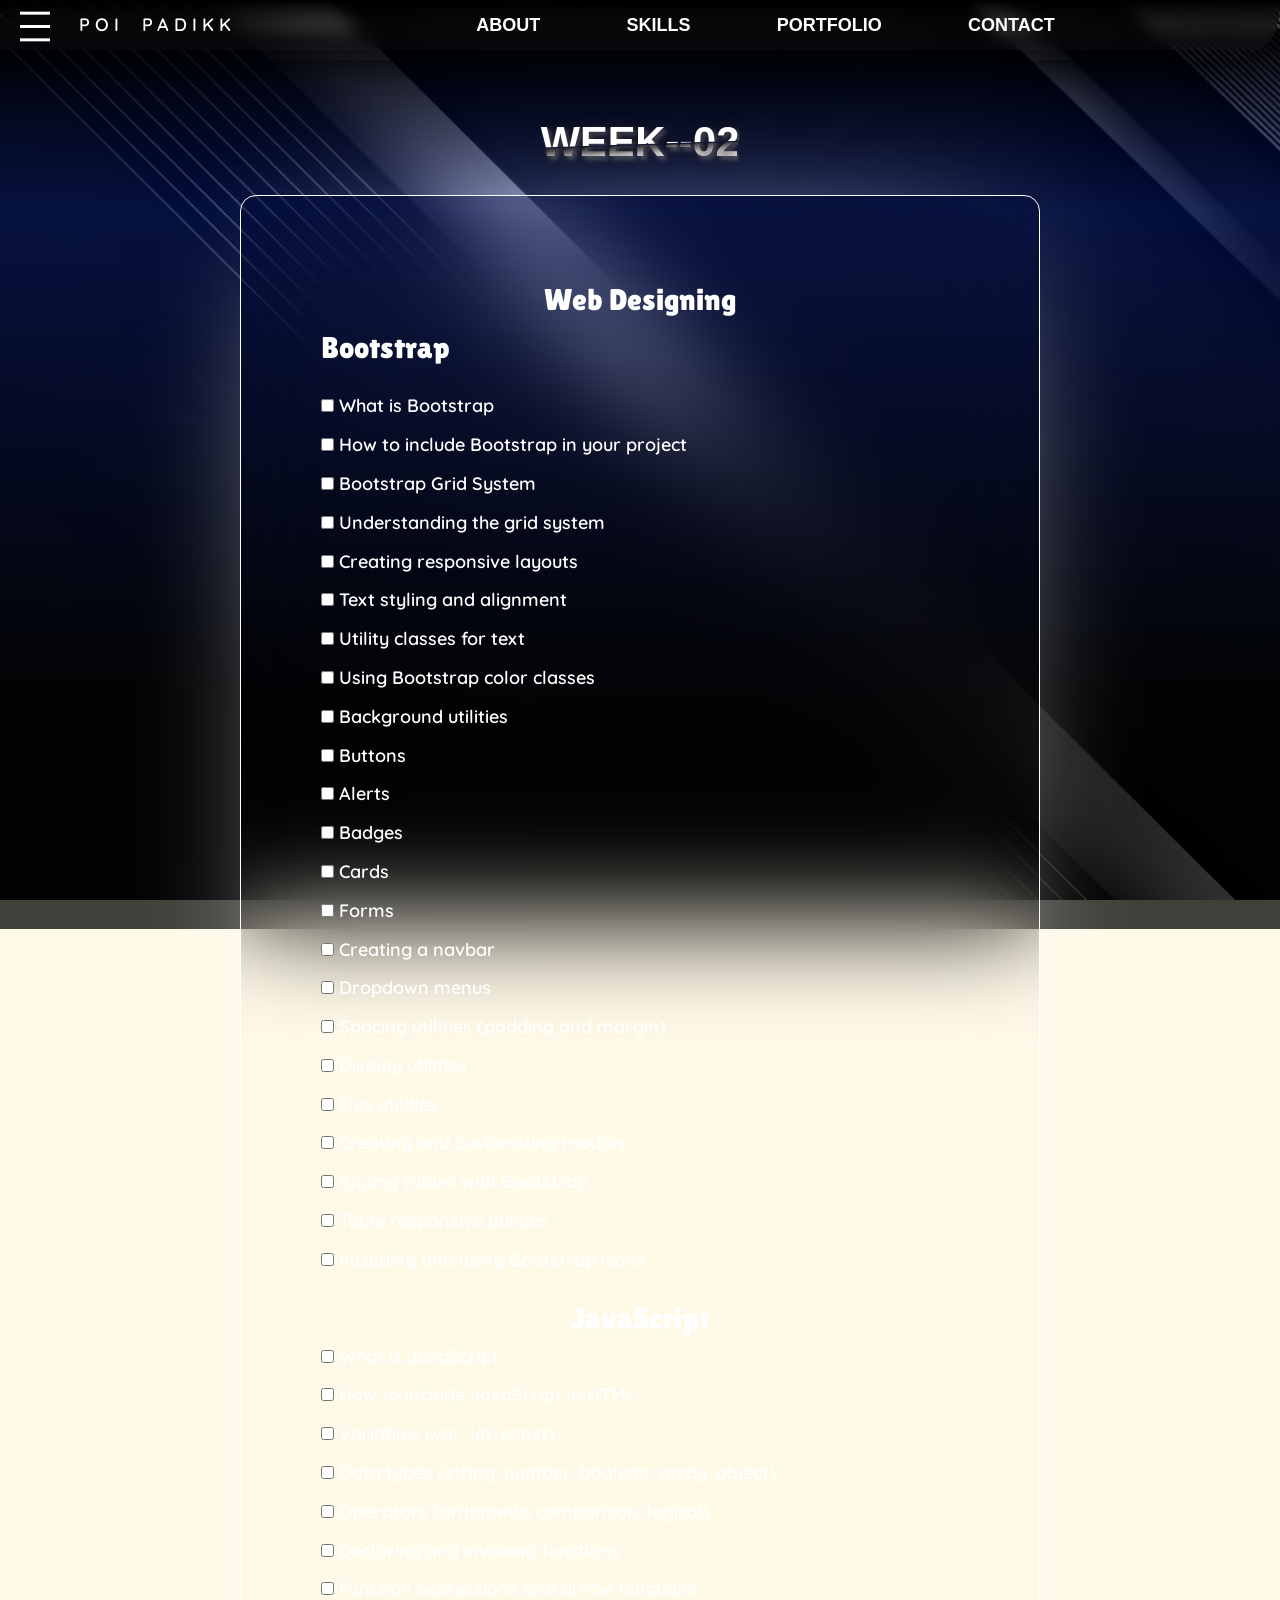
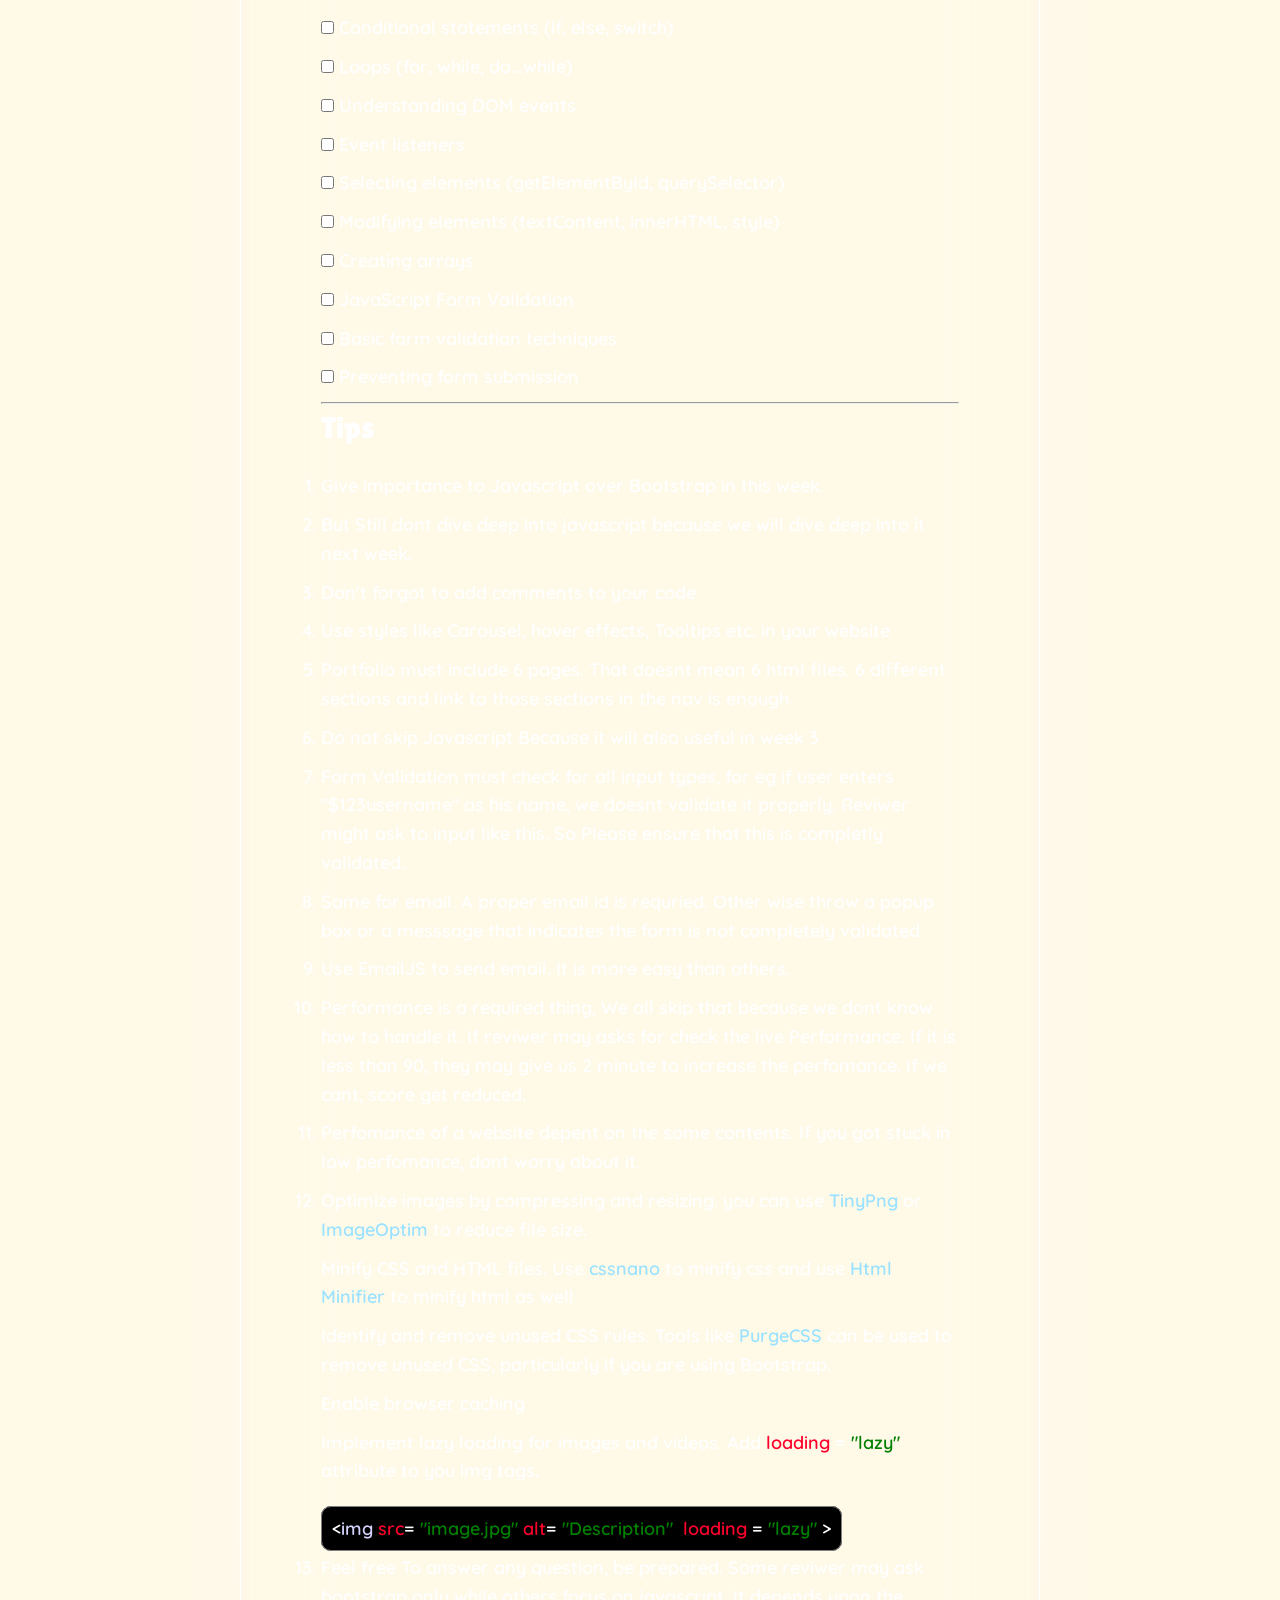
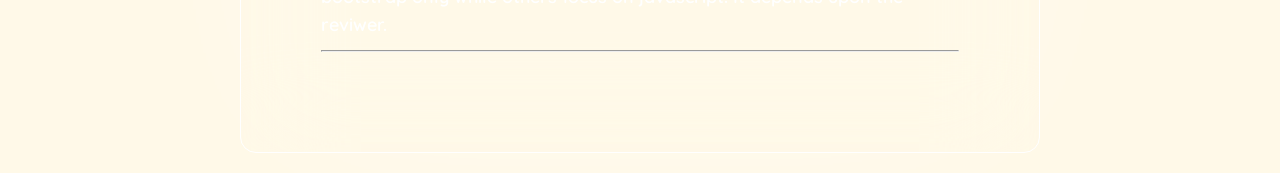
==== week-2.html @ 0ec24fd1 "Add files via upload" ====
<!DOCTYPE html>
<html lang="en">
  <head>
    <meta charset="UTF-8" />
    <meta name="viewport" content="width=device-width, initial-scale=1.0" />
    <title>Week-2</title>
    <link rel="stylesheet" href="style.css" />
    <link rel="stylesheet" href="nav.css" />
    <link rel="stylesheet" href="sidebar.css" />
  </head>
  <body>
    <div class="nav-container" tabindex="0">
      <div class="nav-toggle"></div>
      <nav class="nav-items">
        <a class="nav-item" href="index.html">Week-1</a>
        <a class="nav-item" href="week-2.html" id="current">Week-2</a>
        <!-- <a class="nav-item" href="#"></a> -->
      </nav>
    </div>
    <nav class="nav1">
      <ul>
        <li class="logo">
          <a href="#">poi padikk<span class="mini"></span></a>
        </li>
        <li><a href="#">About</a></li>
        <li><a href="#">Skills</a></li>
        <li><a href="#">Portfolio</a></li>
        <li><a href="#">Contact</a></li>
      </ul>
    </nav>
    <div class="main-wrapper"></div>
    <header>
      <section class="wrapper">
        <div class="top">WEEK--02</div>
        <div class="bottom" aria-hidden="true">WEEK--02</div>
      </section>
    </header>

    <!-- sidebar -->
    <!-- sidebar -->
    <!-- sidebar -->
    <!-- sidebar -->
    <!-- sidebar -->
    <!-- sidebar -->
    <!-- sidebar -->
    <!-- sidebar -->

    <!-- content -->
    <!-- content -->
    <!-- content -->
    <!-- content -->
    <!-- content -->
    <!-- content -->
    <article>
      <header class="header">
        <h1>Web Designing</h1>
        <!-- <img src="images/cookies.jpeg" alt="CHoco" class="recipe-img" /> -->
      </header>
      <section class="ingredients">
        <h2>Bootstrap</h2>
        <ul>
          <li>
            <input type="checkbox" id="a" />
            <p>What is Bootstrap</p>
          </li>
          <div class="test">HElloo</div>
          <li>
            <input type="checkbox" />
            <p>How to include Bootstrap in your project</p>
          </li>
          <li>
            <input type="checkbox" />
            <p>Bootstrap Grid System</p>
          </li>
          <li>
            <input type="checkbox" />
            <p>Understanding the grid system</p>
          </li>
          <li>
            <input type="checkbox" />
            <p>Creating responsive layouts</p>
          </li>
          <li>
            <input type="checkbox" />
            <p>Text styling and alignment</p>
          </li>
          <li>
            <input type="checkbox" />
            <p>Utility classes for text</p>
          </li>
          <li>
            <input type="checkbox" />
            <p>Using Bootstrap color classes</p>
          </li>
          <li>
            <input type="checkbox" />
            <p>Background utilities</p>
          </li>
          <li>
            <input type="checkbox" />
            <p>Buttons</p>
          </li>
          <li>
            <input type="checkbox" />
            <p>Alerts</p>
          </li>
          <li>
            <input type="checkbox" />
            <p>Badges</p>
          </li>
          <li>
            <input type="checkbox" />
            <p>Cards</p>
          </li>
          <li>
            <input type="checkbox" />
            <p>Forms</p>
          </li>
          <li>
            <input type="checkbox" />
            <p>Creating a navbar</p>
          </li>
          <li>
            <input type="checkbox" />
            <p>Dropdown menus</p>
          </li>
          <li>
            <input type="checkbox" />
            <p>Spacing utilities (padding and margin)</p>
          </li>
          <li>
            <input type="checkbox" />
            <p>Display utilities</p>
          </li>
          <li>
            <input type="checkbox" />
            <p>Flex utilities</p>
          </li>
          <li>
            <input type="checkbox" />
            <p>Creating and customizing modals</p>
          </li>
          <li>
            <input type="checkbox" />
            <p>Styling tables with Bootstrap</p>
          </li>
          <li>
            <input type="checkbox" />
            <p>Table responsive utilities</p>
          </li>
          <li>
            <input type="checkbox" />
            <p>Including and using Bootstrap icons</p>
          </li>
        </ul>
      </section>
      <header class="header">
        <h1>JavaScript</h1>
        <!-- <img src="images/cookies.jpeg" alt="CHoco" class="recipe-img" /> -->
      </header>
      <section>
        <ul>
          <li>
            <input type="checkbox" />
            <p>What is JavaScript</p>
          </li>
          <li>
            <input type="checkbox" />
            <p>How to include JavaScript in HTML</p>
          </li>
          <li>
            <input type="checkbox" />
            <p>Variables (var, let, const)</p>
          </li>
          <li>
            <input type="checkbox" />
            <p>Data types (string, number, boolean, array, object)</p>
          </li>
          <li>
            <input type="checkbox" />
            <p>Operators (arithmetic, comparison, logical)</p>
          </li>
          <li>
            <input type="checkbox" />
            <p>Declaring and invoking functions</p>
          </li>
          <li>
            <input type="checkbox" />
            <p>Function expressions and arrow functions</p>
          </li>
          <li>
            <input type="checkbox" />
            <p>Conditional statements (if, else, switch)</p>
          </li>
          <li>
            <input type="checkbox" />
            <p>Loops (for, while, do...while)</p>
          </li>
          <li>
            <input type="checkbox" />
            <p>Understanding DOM events</p>
          </li>
          <li>
            <input type="checkbox" />
            <p>Event listeners</p>
          </li>
          <li>
            <input type="checkbox" />
            <p>Selecting elements (getElementById, querySelector)</p>
          </li>
          <li>
            <input type="checkbox" />
            <p>Modifying elements (textContent, innerHTML, style)</p>
          </li>
          <li>
            <input type="checkbox" />
            <p>Creating arrays</p>
          </li>
          <li>
            <input type="checkbox" />
            <p>JavaScript Form Validation</p>
          </li>
          <li>
            <input type="checkbox" />
            <p>Basic form validation techniques</p>
          </li>
          <li>
            <input type="checkbox" />
            <p>Preventing form submission</p>
          </li>
        </ul>
      </section>
      <hr />
      <section class="instructions">
        <h2>Tips</h2>
        <ol>
          <li>Give importance to Javascript over Bootstrap in this week.</li>
          <li>
            But Still dont dive deep into javascript because we will dive deep
            into it next week.
          </li>
          <li>Don't forgot to add comments to your code</li>
          <li>
            Use styles like Carousel, hover effects, Tooltips etc. in your
            website
          </li>
          <li>
            Portfolio must include 6 pages. That doesnt mean 6 html files. 6
            different sections and link to those sections in the nav is enough
          </li>
          <li>Do not skip Javascript Because it will also useful in week 3</li>
          <li>
            Form Validation must check for all input types, for eg if user
            enters "$123username" as his name, we doesnt validate it properly.
            Reviwer might ask to input like this. So Please ensure that this is
            completly validated.
          </li>
          <li>
            Same for email. A proper email id is requried. Other wise throw a
            popup box or a messsage that indicates the form is not completely
            validated.
          </li>
          <li>Use EmailJS to send email. It is more easy than others.</li>
          <li>
            Performance is a required thing, We all skip that because we dont
            know how to handle it. If reviwer may asks for check the live
            Performance. If it is less than 90, they may give us 2 minute to
            increase the perfomance. If we cant, score get reduced.
          </li>
          <li>
            Perfomance of a website depent on the some contents. If you got
            stuck in low perfomance, dont worry about it.
          </li>
          <li>
            <ul>
              <li>
                Optimize images by compressing and resizing. you can use
                <a href="https://tinypng.com/">TinyPng </a>or
                <a href="https://imageoptim.com/">ImageOptim </a>to reduce file
                size.
              </li>
              <li>
                Minify CSS and HTML files. Use
                <a href="https://cssnano.co/">cssnano </a>to minify css and use
                <a href="https://www.npmjs.com/package/html-minifier"
                  >Html Minifier </a
                >to minify html as well
              </li>
              <li>
                Identify and remove unused CSS rules. Tools like
                <a href="https://purgecss.com/">PurgeCSS</a> can be used to
                remove unused CSS, particularly if you are using Bootstrap.
              </li>
              <li>Enable browser caching</li>
              <li>
                Implement lazy loading for images and videos. Add
                <span class="src"> loading</span> =<span class="img-name">
                  "lazy"</span
                >
                attribute to you img tags. <br /><br />
                <span class="html-code"
                  >&lt;<span class="img">img&nbsp;</span
                  ><span class="src">src</span>=
                  <span class="img-name">"image.jpg"</span>&nbsp;<span
                    class="src"
                    >alt</span
                  >= <span class="img-name">"Description"</span>&nbsp;<span
                    class="src"
                  >
                    loading</span
                  >
                  =<span class="img-name"> "lazy"</span> &gt;</span
                >
              </li>
            </ul>
          </li>
          <li>
            Feel free To answer any question, be prepared. Some reviwer may ask
            bootstrap only while others focus on javascript. It depends upon the
            reviwer.
          </li>
          <hr />
        </ol>
      </section>
    </article>
    <!-- 

 -->
    <!-- footer goes here -->

    <!-- 

     -->
    <!-- <div class="footer-body">
      <footer>
        <div class="upper-section">
          <div class="column">
            <img
              class="logo-img"
              src="Drawables/Images/logo-ryhu.png"
              alt="logo"
            />
          </div>
          <div class="column">
            <h3 class="neon-underline footer-header">About Me</h3>
            <ul>
              <li><a href="#">Who am I</a></li>
              <li><a href="#">What Do I Do</a></li>
              <li><a href="#">My Mission</a></li>
              <li><a href="#">My Values</a></li>
            </ul>
          </div>
          <div class="column">
            <h3 class="neon-underline footer-header">Quick Links</h3>
            <ul>
              <li><a href="#">Home</a></li>
              <li><a href="#">Services</a></li>
              <li><a href="#">Portfolio</a></li>
              <li><a href="#">Contact</a></li>
            </ul>
          </div>
          <div class="column">
            <h3 class="neon-underline footer-header">Follow Me</h3>
            <ul>
              <li>
                <a
                  href="https://www.facebook.com/raihan.aizvan.9"
                  target="_blank"
                  ><i class="fa fa-facebook-f"></i> Facebook</a
                >
              </li>
              <li>
                <a href="#"><i class="fa fa-twitter"></i> Twitter</a>
              </li>
              <li>
                <a href="#"><i class="fa fa-instagram"></i> Instagram</a>
              </li>
              <li>
                <a
                  href="https://www.linkedin.com/in/mohammed-raihan-a-s-323ab4259?utm_source=share&utm_campaign=share_via&utm_content=profile&utm_medium=android_app"
                  target="_blank"
                  ><i class="fa fa-linkedin"></i> LinkedIn</a
                >
              </li>
            </ul>
          </div>
        </div>
        <div class="lower-section">
          <p>© <span id="year"></span>MOHAMMED RAIHAN. All rights reserved.</p>
        </div>
      </footer>
    </div> -->
    <script>
      const nav = document.querySelector(".nav-container");

      if (nav) {
        const toggle = nav.querySelector(".nav-toggle");

        if (toggle) {
          toggle.addEventListener("click", () => {
            if (nav.classList.contains("is-active")) {
              nav.classList.remove("is-active");
            } else {
              nav.classList.add("is-active");
            }
          });

          nav.addEventListener("blur", () => {
            nav.classList.remove("is-active");
          });
        }
      }
    </script>
  </body>
</html>
---- style.css ----
@import url("https://fonts.googleapis.com/css2?family=Quicksand:wght@300..700&family=Sevillana&display=swap");
@import url("https://fonts.googleapis.com/css2?family=Bebas+Neue&family=Quicksand:wght@300..700&family=Sedan+SC&family=Sevillana&display=swap");
@import url("https://fonts.googleapis.com/css2?family=Bebas+Neue&family=Lilita+One&family=Quicksand:wght@300..700&family=Sedan+SC&family=Sevillana&display=swap");

:root {
  --background-color: transparent;
  --text-color: rgb(255, 255, 255);
}

* {
  margin: 0;
  padding: 0;
  box-sizing: border-box;
}
body {
  font-family: "Quicksand", sans-serif;
  font-weight: 600;
  font-size: 18px;
  font-style: normal;
  background: url(Drawables/Images/body-updated.png);
  background-attachment: fixed;
  background-size: cover;
  line-height: 1.6;
  /* padding: 20px; */
  background-color: #fff9e8;
}

p {
  display: inline;
  .header {
    /* Header styles go here */
    width: 100%;
    height: 50px;
    background-color: rgb(255, 219, 175);
  }
}
.wrapper {
  display: grid;
  place-content: center;
  background-color: var(--background-color);
  min-height: 10vh;
  font-family: "Oswald", sans-serif;
  font-size: clamp(1.5rem, 1rem + 2vw, 15rem);
  font-weight: 700;
  text-transform: uppercase;
  color: var(--text-color);
}
.main-wrapper {
  width: 100%;
  height: 100vh;
  background: no-repeat linear-gradient(#000000e7, #011d9660 20%, #000000bf 75%);
  position: fixed;
  /* z-index: 10; */
}
.wrapper > div {
  grid-area: 1/1/-1/-1;
  text-shadow: 1px 1px 14px #1b1616, 3px 3px 5px rgba(252, 252, 252, 0.377);
}
.top {
  z-index: 11;
  clip-path: polygon(0% 0%, 100% 0%, 100% 48%, 0% 58%);
  margin-top: 80px;
}
.bottom {
  clip-path: polygon(0% 60%, 100% 50%, 100% 100%, 0% 100%);
  color: transparent;
  background: -webkit-linear-gradient(177deg, black 53%, var(--text-color) 65%);
  background: linear-gradient(177deg, black 53%, var(--text-color) 65%);
  background-clip: text;
  -webkit-background-clip: text;
  transform: translateX(-0.02em);
  z-index: 11;
  margin-top: 80px;
}
a {
  color: rgb(154, 226, 255);
  text-decoration: none;
}
article {
  padding: 80px;
  max-width: 800px;
  margin: 20px auto;
  border-radius: 8px;
  color: white;
  /* glass here */
  background: rgba(255, 255, 255, 0);
  border-radius: 16px;
  box-shadow: 0 4px 30px rgba(0, 0, 0, 0.1);
  backdrop-filter: blur(50.3px);
  -webkit-backdrop-filter: blur(6.3px);
  border: 1px solid rgb(255, 255, 255);
  /* box shadow */

  box-shadow: 0px 3px 150px -80px var(--text-color);
}
header > h1 {
  text-align: center;
  font-family: "Lilita One", sans-serif;
  font-weight: 100;
}

h1,
h2 {
  font-family: "Lilita One", sans-serif;
  font-weight: 100;
  font-size: 30px;
  color: rgb(255, 255, 255);
}

.reciepe-log {
  max-width: 100%;
  height: auto;
  border-radius: 8px;
}
.ingredients ul,
.instructions ol {
  margin: 20px 0;
}
li {
  margin-bottom: 10px;
}
footer {
  text-align: center;
  margin-top: 20px;
  padding-top: 20px;
  border-top: 1px solid#ddd;
}
section ul {
  list-style-type: none;
}

input[type="checkbox"]:checked + p {
  text-decoration: line-through;
  opacity: 0.3;
  color: grey;
}
.test {
  display: none;
}
.html-code {
  background-color: rgb(0, 0, 0);
  border: 1px solid grey;
  border-radius: 10px;
  padding: 10px;
  margin-top: 10px;
}
.img {
  color: rgb(212, 212, 255);
}
.src {
  color: rgb(255, 0, 43);
}
.img-name {
  color: green;
}
---- nav.css ----
@import url("https://fonts.googleapis.com/css2?family=Quicksand:wght@300..700&family=Sevillana&display=swap");
@import url("https://fonts.googleapis.com/css2?family=Bebas+Neue&family=Quicksand:wght@300..700&family=Sedan+SC&family=Sevillana&display=swap");
@import url("https://fonts.googleapis.com/css2?family=Bebas+Neue&family=Lilita+One&family=Quicksand:wght@300..700&family=Sedan+SC&family=Sevillana&display=swap");

* {
  box-sizing: border-box;
  margin: 0;
  padding: 0;
  /* transition-duration: 0.5s; */
}

.logo {
  float: left;
  margin-left: 5%;
  line-height: 50px;
  font-size: 1em;
  font-family: "Quicksand", sans-serif;
  letter-spacing: 5px;
  word-spacing: 8px;
}

.nav1 {
  border-radius: 0 0 50px 0;
  box-shadow: 0 0 25px 10px rgba(0, 0, 0, 0.4);
  overflow: hidden;
  font-family: "Orbitron", sans-serif;
  position: fixed;
  right: 0;
  left: 0;
  top: 0;
  z-index: 12;
}

.nav-1:hover {
  border-bottom: 2px solid rgb(19, 56, 223);
  box-shadow: 0 0 20px rgba(12, 83, 236, 0.5);
}

.nav1:hover li a {
  /* color: rgb(5, 113, 255); */
  text-shadow: 0 0 10px rgba(0, 81, 255, 0.8);
}

.nav1 ul {
  text-align: center;
  height: 50px;
  box-shadow: 0 4px 30px rgba(0, 0, 0, 0.1);
  backdrop-filter: blur(9.3px);
  background: linear-gradient(to top, rgba(255, 255, 255, 0.025), rgb(0, 0, 0));
}
.nav .mini {
  font-family: "Lilita One", sans-serif;
}

.nav1 ul li {
  display: inline-block;
}

.nav1 ul li:not(:first-child) {
  padding: 0 2%;
}

.nav1 ul li:not(:first-child):hover a {
  position: relative;
  color: rgba(255, 255, 255, 0.9);
}

.nav1 ul li a {
  text-decoration: none;
  line-height: 50px;
  text-transform: uppercase;
  padding: 5px 15px;
  color: white;
  transition: all 0.4s;
}

.nav1 ul li:not(:first-child) a:hover {
  /* border: 1px 2px solid rgb(7, 73, 255); */
  /* background: rgba(0, 72, 255, 0.19);
  box-shadow: 0 0 5px 1px rgb(0, 34, 129);
  padding-bottom: 10px; */
  border-bottom: 3px solid rgb(255, 255, 255);

  /* color: black; */
}
---- sidebar.css ----
.nav-container {
  position: relative;
  display: inline-block;
  max-width: 40px;
  max-height: 40px;
  overflow: visible;

  outline: none;
  /* transform: translate(-645px); */
  z-index: 1000;
}
.nav-container.is-active .nav-toggle:before,
.nav-container.is-active .nav-toggle:after {
  box-shadow: none;
}
.nav-container.is-active .nav-toggle:before {
  transform: rotate(-45deg);
}
.nav-container.is-active .nav-toggle:after {
  transform: rotate(45deg);
}
.nav-container.is-active .nav-items {
  transform: translate(0, 0);
}
.nav-container .nav-toggle {
  position: relative;
  position: fixed;
  width: 40px;
  /* background-color: white; */
  height: 50px;
  margin: 10px;
  top: 0;
  /* margin-left: 30px; */
  z-index: 2;
}
.nav-container .nav-toggle:hover {
  cursor: pointer;
}
.nav-container .nav-toggle:before,
.nav-container .nav-toggle:after {
  content: "";
  position: fixed;
  top: 25px;
  left: 20px;
  transform: translate(0, 0);
  width: 30px;
  height: 3px;
  background: rgb(255, 255, 255);
  transition: transform 0.3s ease, box-shadow 0.3s ease;
}
.nav-container .nav-toggle:before {
  box-shadow: 0 13.3333333333px 0 0 rgb(255, 255, 255);
}
.nav-container .nav-toggle:after {
  box-shadow: 0 -13.3333333333px 0 0 rgb(255, 255, 255);
}
.nav-container .nav-items {
  position: fixed;
  top: 0;
  left: 0;
  min-width: 100px;
  max-width: 20vw;
  width: 100vw;
  height: 100vh;
  z-index: 1;
  padding: 80px 20px 20px 10px;
  transition: transform 0.3s ease;
  transform: translate(calc(-100% - 50px), 0);
  background: no-repeat linear-gradient(#000000e7, #011d9660 20%, #000000 75%);
  display: grid;
  grid-template-columns: 1fr;
  grid-gap: 10px 0;
  border-radius: 15px;
  align-content: start;
  box-shadow: 0 0 30px rgba(255, 255, 255, 0.397);
  /* box-shadow: 0 0 50px rgba(0, 0, 0, 0.3); */
}
.nav-container .nav-items .nav-item {
  background: no-repeat linear-gradient(#2d429ce7, #564ca464 20%, #00030f 75%);
  padding: 15px;
  transition: background-color 0.2s ease;
  border-radius: 10px;
  border-bottom: 1px solid rgba(255, 255, 255, 0.52);
}
.nav-container .nav-items .nav-item:hover {
  cursor: pointer;
  background: no-repeat linear-gradient(#ffffff5c, #807ba564 20%, #000000 75%);

  box-shadow: 0 0 5px rgba(255, 255, 255, 0.5);
}
#current {
  background: no-repeat linear-gradient(#ffffff5c, #807ba564 20%, #000000 75%);
  color: rgb(255, 255, 255);
  box-shadow: 0 0 9px rgba(255, 255, 255, 0.5);
}
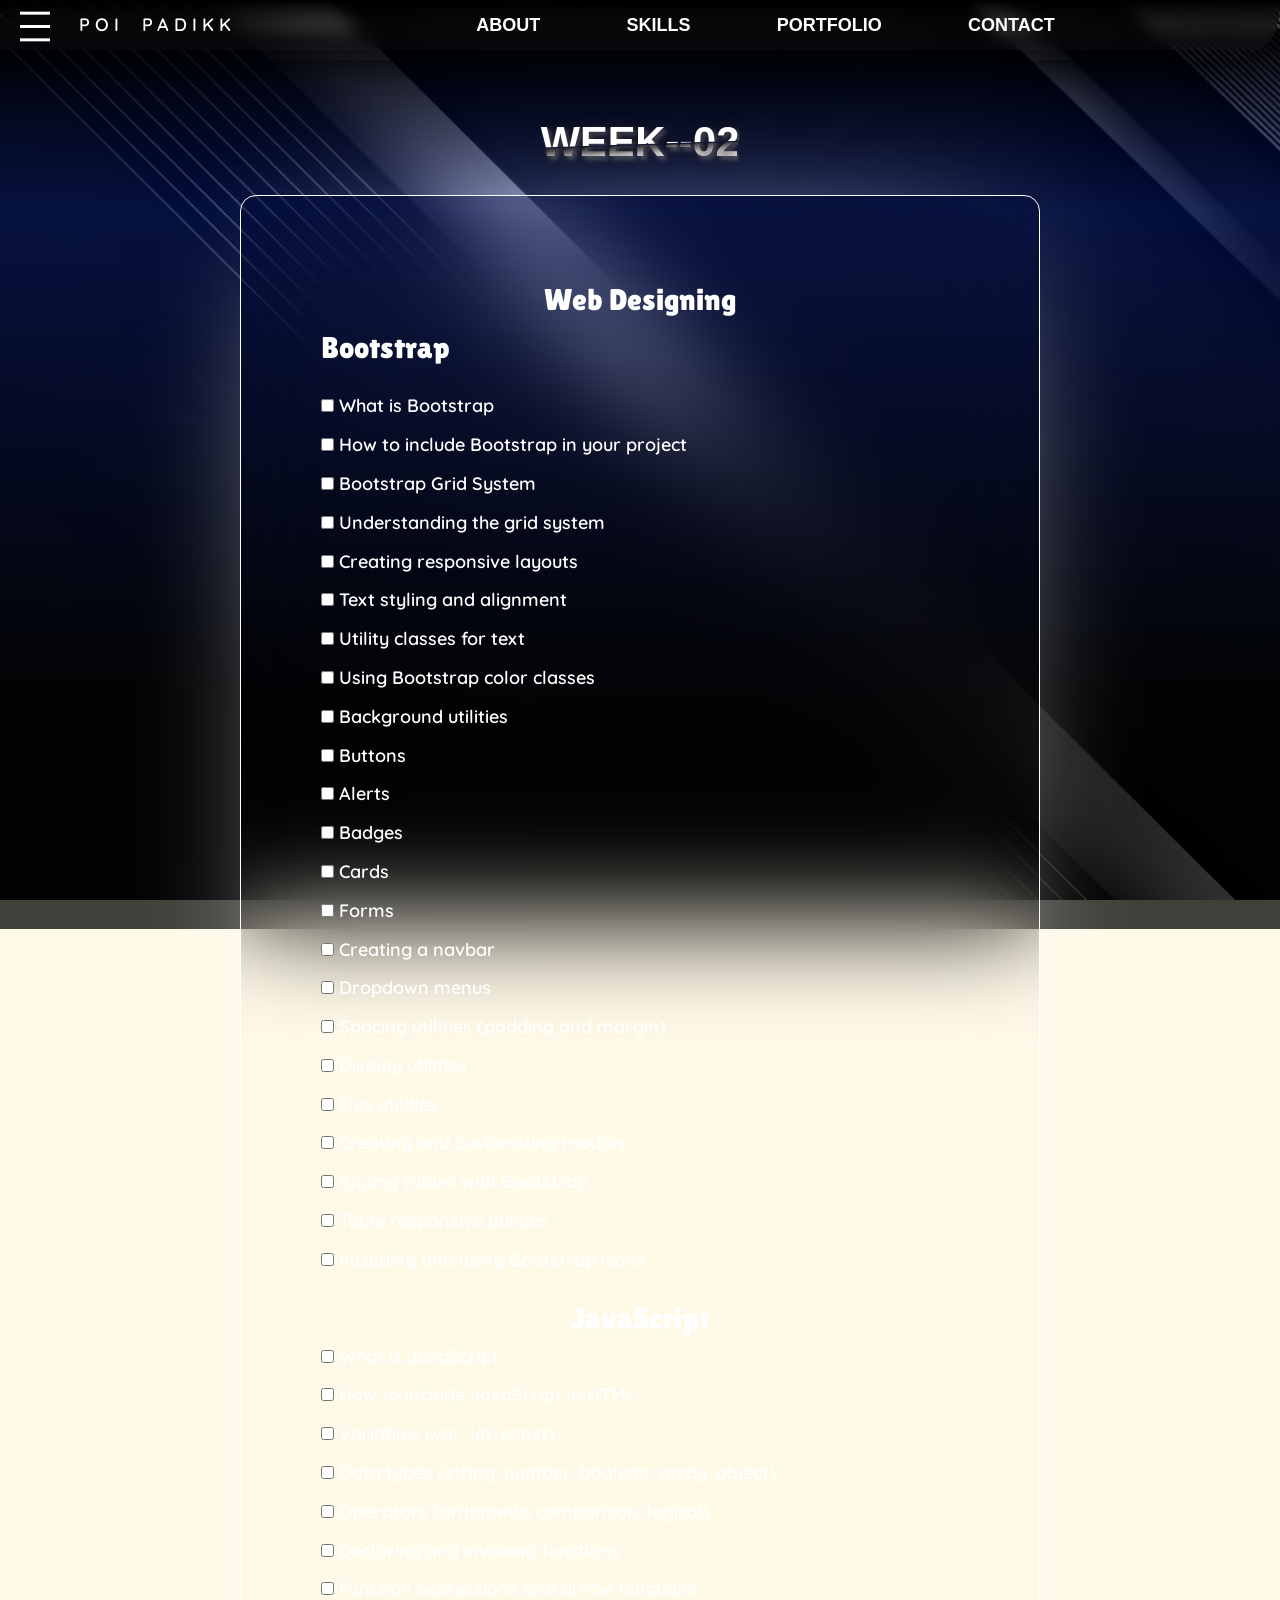
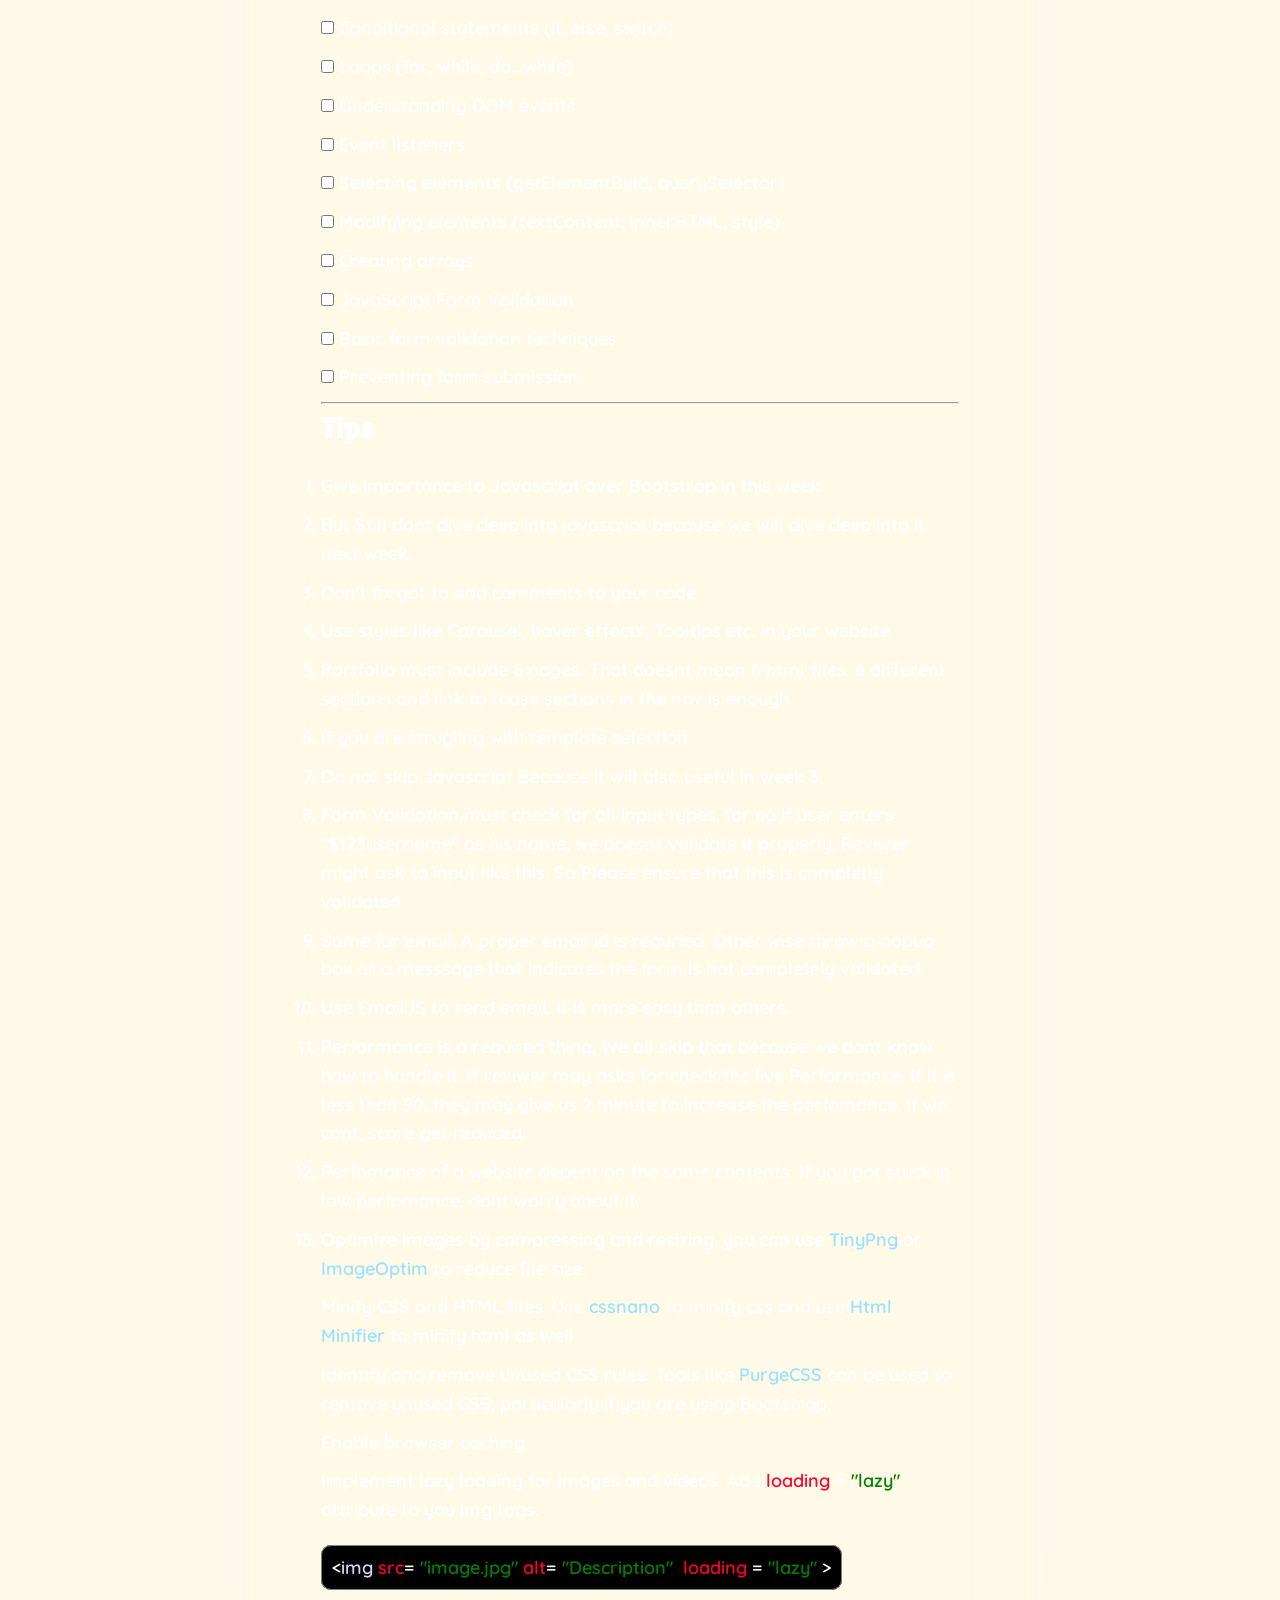
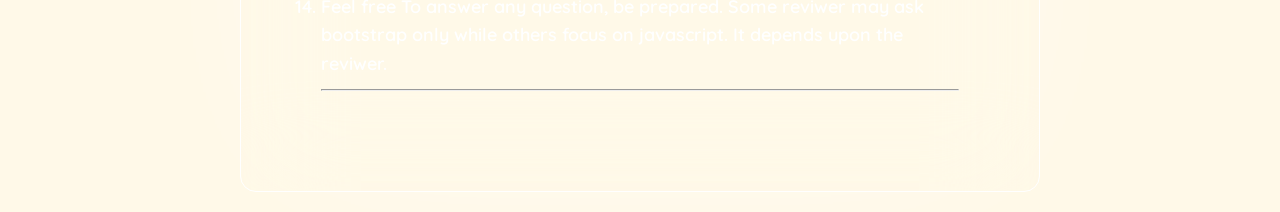
==== commit c61bba65: "testing" ====
--- a/week-2.html
+++ b/week-2.html
@@ -248,6 +248,7 @@
             Portfolio must include 6 pages. That doesnt mean 6 html files. 6
             different sections and link to those sections in the nav is enough
           </li>
+          <li>If you are strugling with template selection</li>
           <li>Do not skip Javascript Because it will also useful in week 3</li>
           <li>
             Form Validation must check for all input types, for eg if user
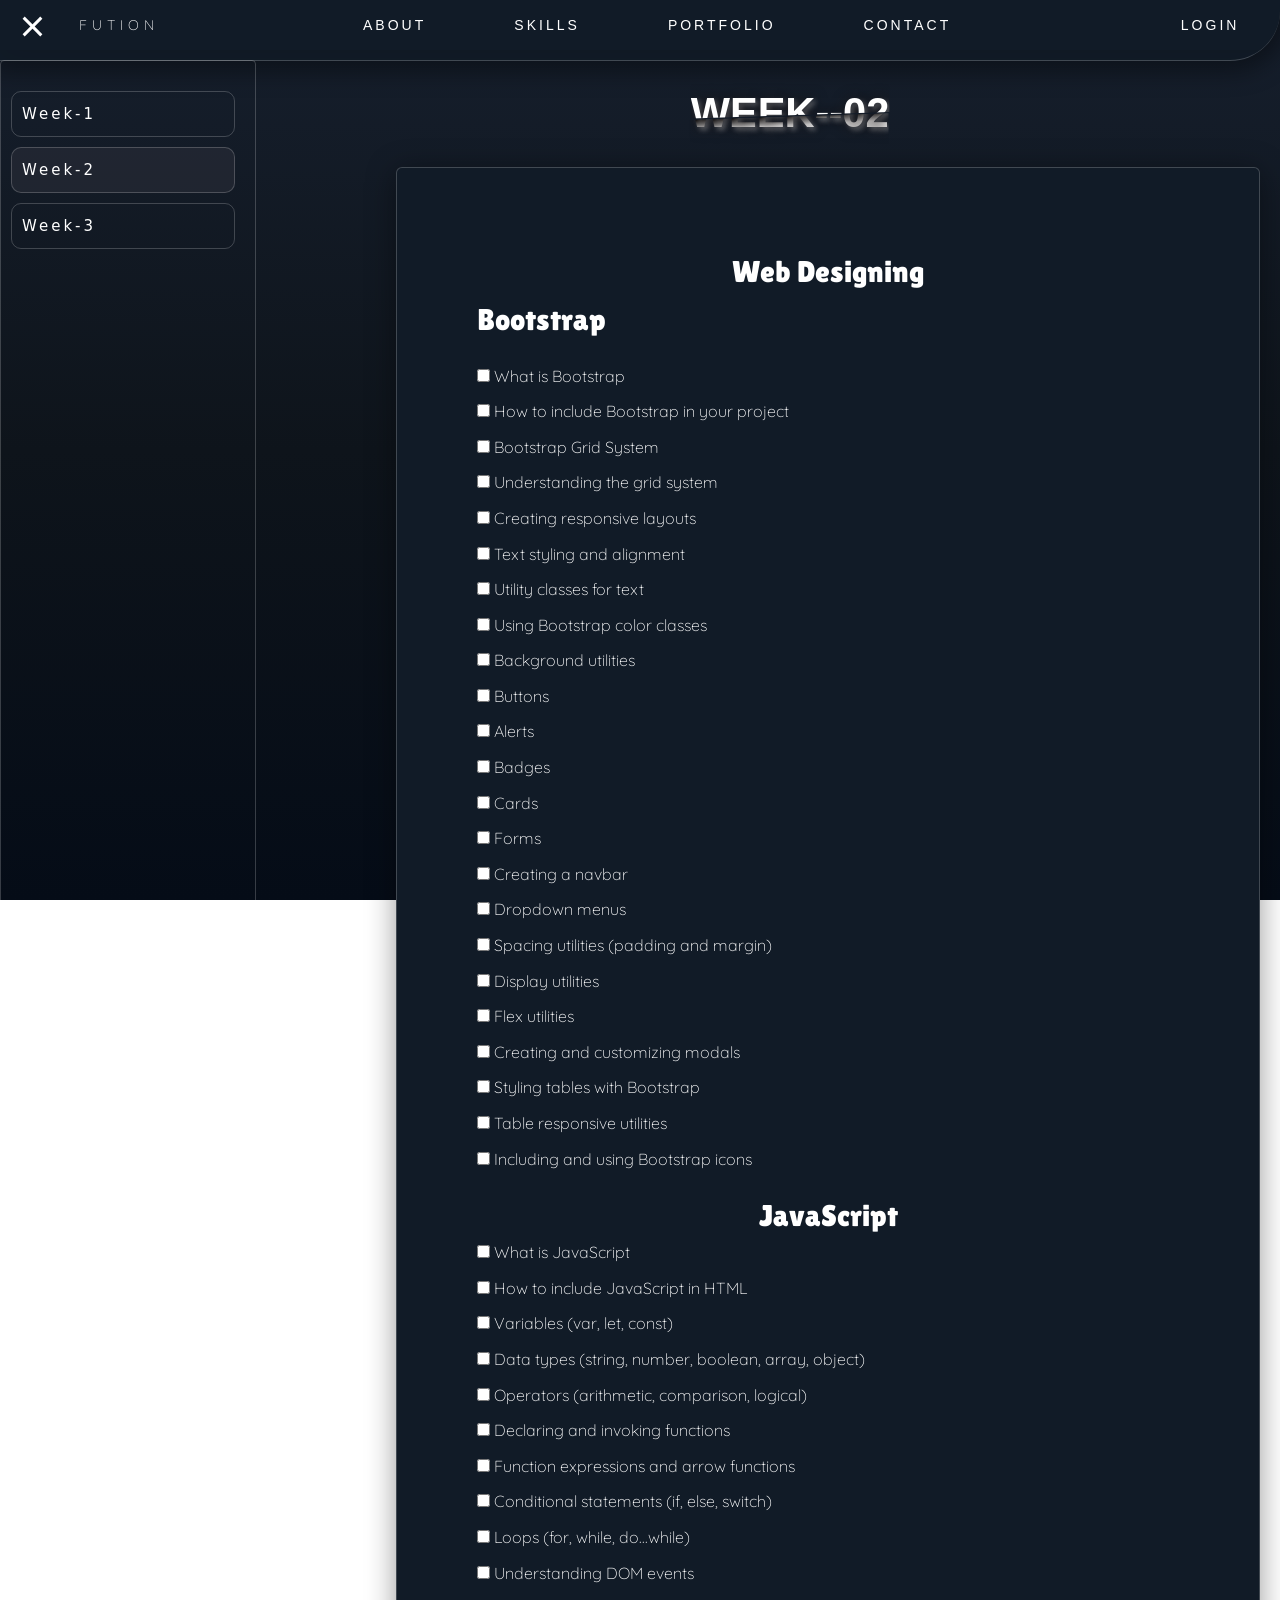
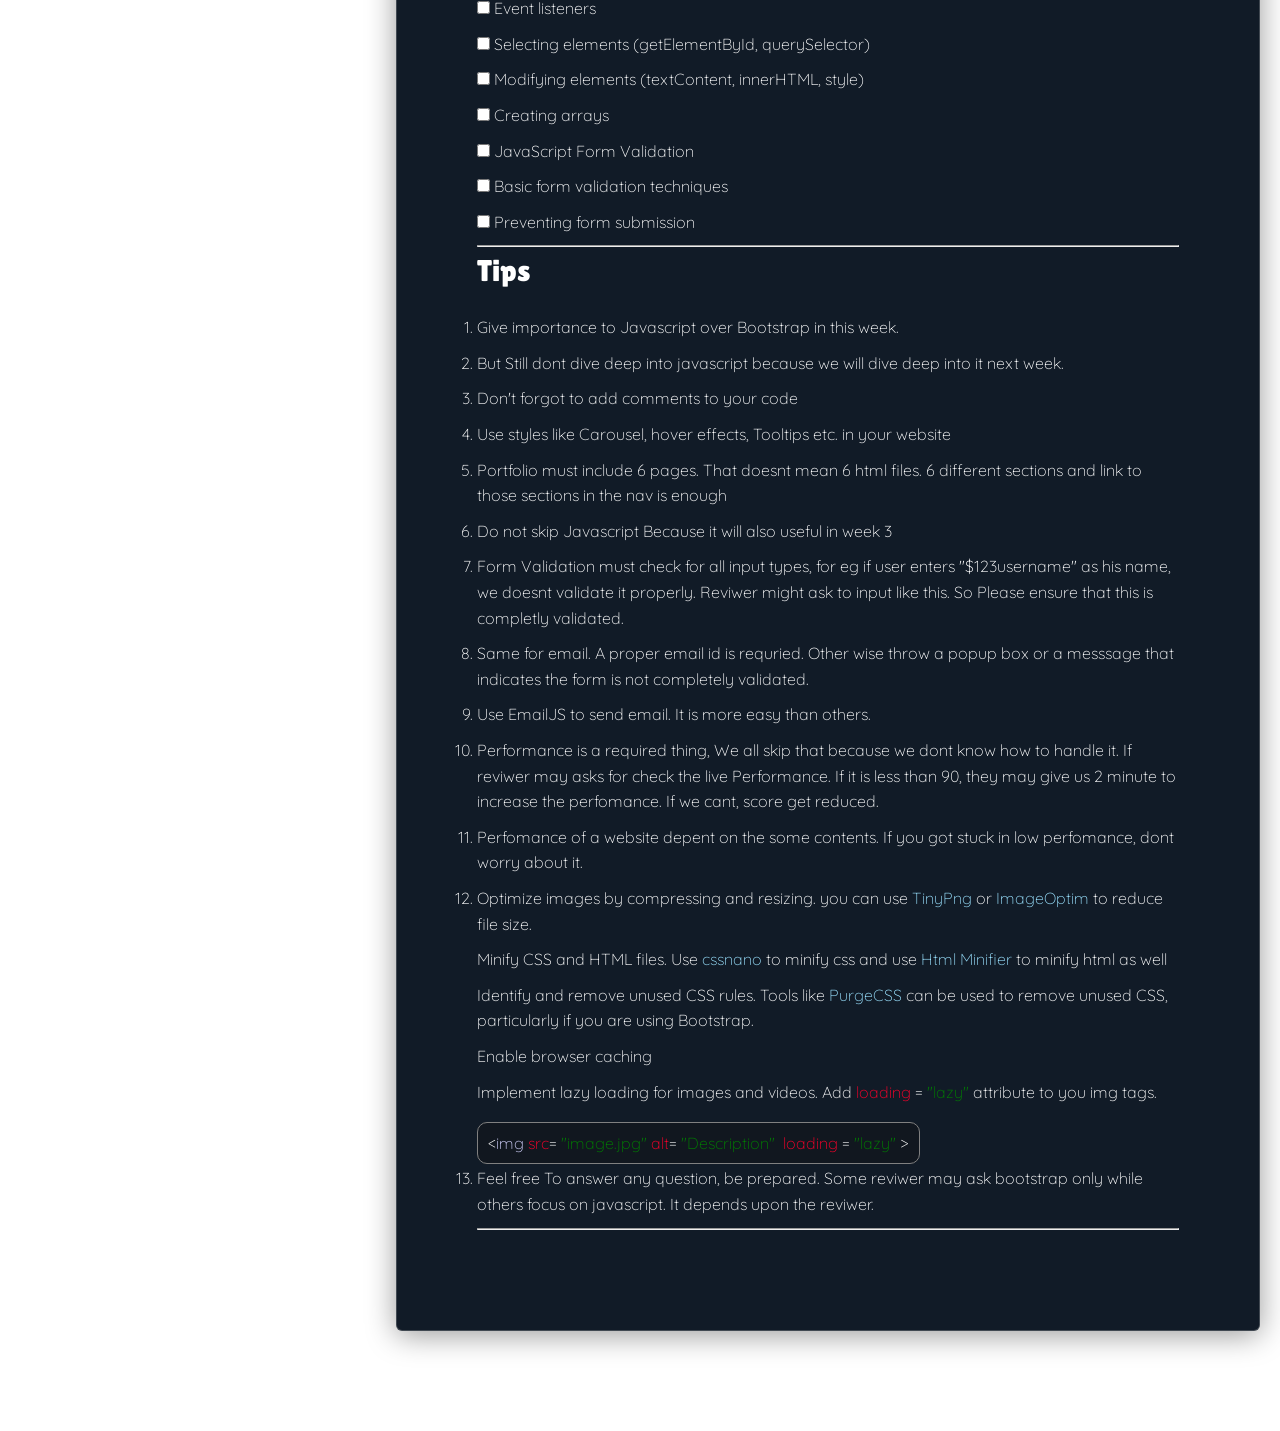
==== commit 48305e0e: "Add files via upload" ====
--- a/week-2.html
+++ b/week-2.html
@@ -9,23 +9,25 @@
     <link rel="stylesheet" href="sidebar.css" />
   </head>
   <body>
-    <div class="nav-container" tabindex="0">
+    <div class="nav-container is-active" tabindex="0">
       <div class="nav-toggle"></div>
       <nav class="nav-items">
         <a class="nav-item" href="index.html">Week-1</a>
         <a class="nav-item" href="week-2.html" id="current">Week-2</a>
+        <a class="nav-item" href="week-3.html">Week-3</a>
         <!-- <a class="nav-item" href="#"></a> -->
       </nav>
     </div>
     <nav class="nav1">
       <ul>
         <li class="logo">
-          <a href="#">poi padikk<span class="mini"></span></a>
+          <a href="#">fution<span class="mini"></span></a>
         </li>
         <li><a href="#">About</a></li>
         <li><a href="#">Skills</a></li>
         <li><a href="#">Portfolio</a></li>
         <li><a href="#">Contact</a></li>
+        <li class="login"><a href="#">Login</a></li>
       </ul>
     </nav>
     <div class="main-wrapper"></div>
@@ -248,7 +250,6 @@
             Portfolio must include 6 pages. That doesnt mean 6 html files. 6
             different sections and link to those sections in the nav is enough
           </li>
-          <li>If you are strugling with template selection</li>
           <li>Do not skip Javascript Because it will also useful in week 3</li>
           <li>
             Form Validation must check for all input types, for eg if user
--- a/style.css
+++ b/style.css
@@ -14,15 +14,19 @@
 }
 body {
   font-family: "Quicksand", sans-serif;
-  font-weight: 600;
+  font-weight: 200;
   font-size: 18px;
   font-style: normal;
-  background: url(Drawables/Images/body-updated.png);
+  /* background: url(Drawables/Images/body-updated.png); */
+  /* background-color: hsl(219deg 100% 63% / 61%);
+   */
+  /* background-color: green; */
   background-attachment: fixed;
   background-size: cover;
   line-height: 1.6;
+  padding-bottom: 100px;
   /* padding: 20px; */
-  background-color: #fff9e8;
+  /* background:linear-gradient( rgb(16, 23, 35), rgb(13, 18, 24)); */
 }
 
 p {
@@ -41,17 +45,17 @@
   min-height: 10vh;
   font-family: "Oswald", sans-serif;
   font-size: clamp(1.5rem, 1rem + 2vw, 15rem);
-  font-weight: 700;
+  font-weight: 600;
   text-transform: uppercase;
   color: var(--text-color);
 }
 .main-wrapper {
   width: 100%;
   height: 100vh;
-  background: no-repeat linear-gradient(#000000e7, #011d9660 20%, #000000bf 75%);
+  background: linear-gradient(rgb(22, 31, 45), rgb(14, 20, 27), rgb(5, 12, 23));
   position: fixed;
-  /* z-index: 10; */
 }
+
 .wrapper > div {
   grid-area: 1/1/-1/-1;
   text-shadow: 1px 1px 14px #1b1616, 3px 3px 5px rgba(252, 252, 252, 0.377);
@@ -60,8 +64,10 @@
   z-index: 11;
   clip-path: polygon(0% 0%, 100% 0%, 100% 48%, 0% 58%);
   margin-top: 80px;
+  margin-left: 300px;
 }
 .bottom {
+  margin-left: 300px;
   clip-path: polygon(0% 60%, 100% 50%, 100% 100%, 0% 100%);
   color: transparent;
   background: -webkit-linear-gradient(177deg, black 53%, var(--text-color) 65%);
@@ -78,20 +84,44 @@
 }
 article {
   padding: 80px;
-  max-width: 800px;
-  margin: 20px auto;
+  max-width: 900px;
+  /* width: 900px; */
+  margin: 20px 20px 0 calc(38% - 90px);
   border-radius: 8px;
   color: white;
+  font-size: 16px;
   /* glass here */
-  background: rgba(255, 255, 255, 0);
-  border-radius: 16px;
-  box-shadow: 0 4px 30px rgba(0, 0, 0, 0.1);
-  backdrop-filter: blur(50.3px);
+  background: hsl(214, 39%, 11%);
+  border-radius: 6px;
+  box-shadow: 0 4px 30px rgba(0, 0, 0, 0.4);
+  backdrop-filter: blur(1px);
   -webkit-backdrop-filter: blur(6.3px);
-  border: 1px solid rgb(255, 255, 255);
-  /* box shadow */
+  border: 1px solid rgb(255, 255, 255, 0.2);
 
-  box-shadow: 0px 3px 150px -80px var(--text-color);
+  /* box s.hadow */
+
+  /* box-shadow: 0px 3px 150px -80px var(--text-color); */
+}
+@media (max-width: 767px) {
+  article {
+    padding: 30px;
+    margin: 30px;
+  }
+
+  .top,
+  .bottom {
+    margin-left: 0;
+  }
+  .logo {
+    transform: translateX(20px);
+  }
+  .nav1 {
+    font-size: 12px;
+    height: 50px;
+  }
+  .nav-container .nav-toggle {
+    width: 20px;
+  }
 }
 header > h1 {
   text-align: center;
@@ -130,15 +160,20 @@
 }
 
 input[type="checkbox"]:checked + p {
+  transition: all 0.1s ease-in;
   text-decoration: line-through;
   opacity: 0.3;
   color: grey;
+}
+input[type="checkbox"]:hover {
+  cursor: pointer;
+  /* -webkit-box-direction: reverse; */
 }
 .test {
   display: none;
 }
 .html-code {
-  background-color: rgb(0, 0, 0);
+  background-color: rgb(17, 23, 31);
   border: 1px solid grey;
   border-radius: 10px;
   padding: 10px;
--- a/nav.css
+++ b/nav.css
@@ -21,14 +21,19 @@
 
 .nav1 {
   border-radius: 0 0 50px 0;
+  background: hsl(214, 39%, 11%);
   box-shadow: 0 0 25px 10px rgba(0, 0, 0, 0.4);
   overflow: hidden;
   font-family: "Orbitron", sans-serif;
+  font-size: 14px;
+  font-weight: 100;
+  letter-spacing: 3px;
   position: fixed;
   right: 0;
   left: 0;
   top: 0;
   z-index: 12;
+  border-bottom: 1px solid rgb(255, 255, 255, 0.2);
 }
 
 .nav-1:hover {
@@ -45,8 +50,8 @@
   text-align: center;
   height: 50px;
   box-shadow: 0 4px 30px rgba(0, 0, 0, 0.1);
-  backdrop-filter: blur(9.3px);
-  background: linear-gradient(to top, rgba(255, 255, 255, 0.025), rgb(0, 0, 0));
+  /* backdrop-filter: blur(9.3px); */
+  /* background: linear-gradient(to top, rgba(255, 255, 255, 0.025), rgb(0, 0, 0)); */
 }
 .nav .mini {
   font-family: "Lilita One", sans-serif;
@@ -71,7 +76,7 @@
   text-transform: uppercase;
   padding: 5px 15px;
   color: white;
-  transition: all 0.4s;
+  transition: all 0.2s;
 }
 
 .nav1 ul li:not(:first-child) a:hover {
@@ -79,7 +84,13 @@
   /* background: rgba(0, 72, 255, 0.19);
   box-shadow: 0 0 5px 1px rgb(0, 34, 129);
   padding-bottom: 10px; */
-  border-bottom: 3px solid rgb(255, 255, 255);
+  border: 1px solid rgba(255, 255, 255, 0.153);
+  padding: 15px;
+  margin: -1px;
 
   /* color: black; */
 }
+li.login,
+li.sigup {
+  float: right;
+}
--- a/sidebar.css
+++ b/sidebar.css
@@ -1,10 +1,10 @@
 .nav-container {
   position: relative;
-  display: inline-block;
+  /* display: inline-block; */
   max-width: 40px;
   max-height: 40px;
-  overflow: visible;
-
+  /* overflow: visible; */
+  font-size: 15px;
   outline: none;
   /* transform: translate(-645px); */
   z-index: 1000;
@@ -25,9 +25,9 @@
 .nav-container .nav-toggle {
   position: relative;
   position: fixed;
-  width: 40px;
+  width: 30px;
   /* background-color: white; */
-  height: 50px;
+  height: 10px;
   margin: 10px;
   top: 0;
   /* margin-left: 30px; */
@@ -43,7 +43,7 @@
   top: 25px;
   left: 20px;
   transform: translate(0, 0);
-  width: 30px;
+  width: 25px;
   height: 3px;
   background: rgb(255, 255, 255);
   transition: transform 0.3s ease, box-shadow 0.3s ease;
@@ -56,40 +56,47 @@
 }
 .nav-container .nav-items {
   position: fixed;
-  top: 0;
+  top: 60px;
   left: 0;
-  min-width: 100px;
-  max-width: 20vw;
-  width: 100vw;
+  min-width: 250px;
+  width: 20vw;
+  /* width: 100vw; */
   height: 100vh;
   z-index: 1;
-  padding: 80px 20px 20px 10px;
+  padding: 30px 20px 20px 10px;
   transition: transform 0.3s ease;
   transform: translate(calc(-100% - 50px), 0);
-  background: no-repeat linear-gradient(#000000e7, #011d9660 20%, #000000 75%);
+  /* background: no-repeat linear-gradient(#000000e7, #011d9660 20%, #000000 75%); */
   display: grid;
+
   grid-template-columns: 1fr;
   grid-gap: 10px 0;
-  border-radius: 15px;
+  border-radius: 4px;
   align-content: start;
-  box-shadow: 0 0 30px rgba(255, 255, 255, 0.397);
+  border: 1px solid rgb(255, 255, 255, 0.2);
+
+  /* box-shadow: 0 0 30px rgba(255, 255, 255, 0.397); */
   /* box-shadow: 0 0 50px rgba(0, 0, 0, 0.3); */
 }
+
 .nav-container .nav-items .nav-item {
-  background: no-repeat linear-gradient(#2d429ce7, #564ca464 20%, #00030f 75%);
-  padding: 15px;
+  /* background: no-repeat linear-gradient(#2d429ce7, #564ca464 20%, #00030f 75%); */
+  padding: 10px;
   transition: background-color 0.2s ease;
   border-radius: 10px;
-  border-bottom: 1px solid rgba(255, 255, 255, 0.52);
+  border: 1px solid rgb(255, 255, 255, 0.2);
+  color: white;
+  font-weight: 200;
+  font-family: system-ui, -apple-system, BlinkMacSystemFont, "Segoe UI";
+  letter-spacing: 3px;
 }
 .nav-container .nav-items .nav-item:hover {
   cursor: pointer;
-  background: no-repeat linear-gradient(#ffffff5c, #807ba564 20%, #000000 75%);
-
-  box-shadow: 0 0 5px rgba(255, 255, 255, 0.5);
+  background-color: rgba(69, 73, 86, 0.46);
 }
 #current {
-  background: no-repeat linear-gradient(#ffffff5c, #807ba564 20%, #000000 75%);
+  /* background: no-repeat linear-gradient(#ffffff5c, #807ba564 20%, #000000 75%); */
+  background-color: rgba(49, 52, 62, 0.46);
   color: rgb(255, 255, 255);
-  box-shadow: 0 0 9px rgba(255, 255, 255, 0.5);
+  /* box-shadow: 0 0 9px rgba(255, 255, 255, 0.5); */
 }
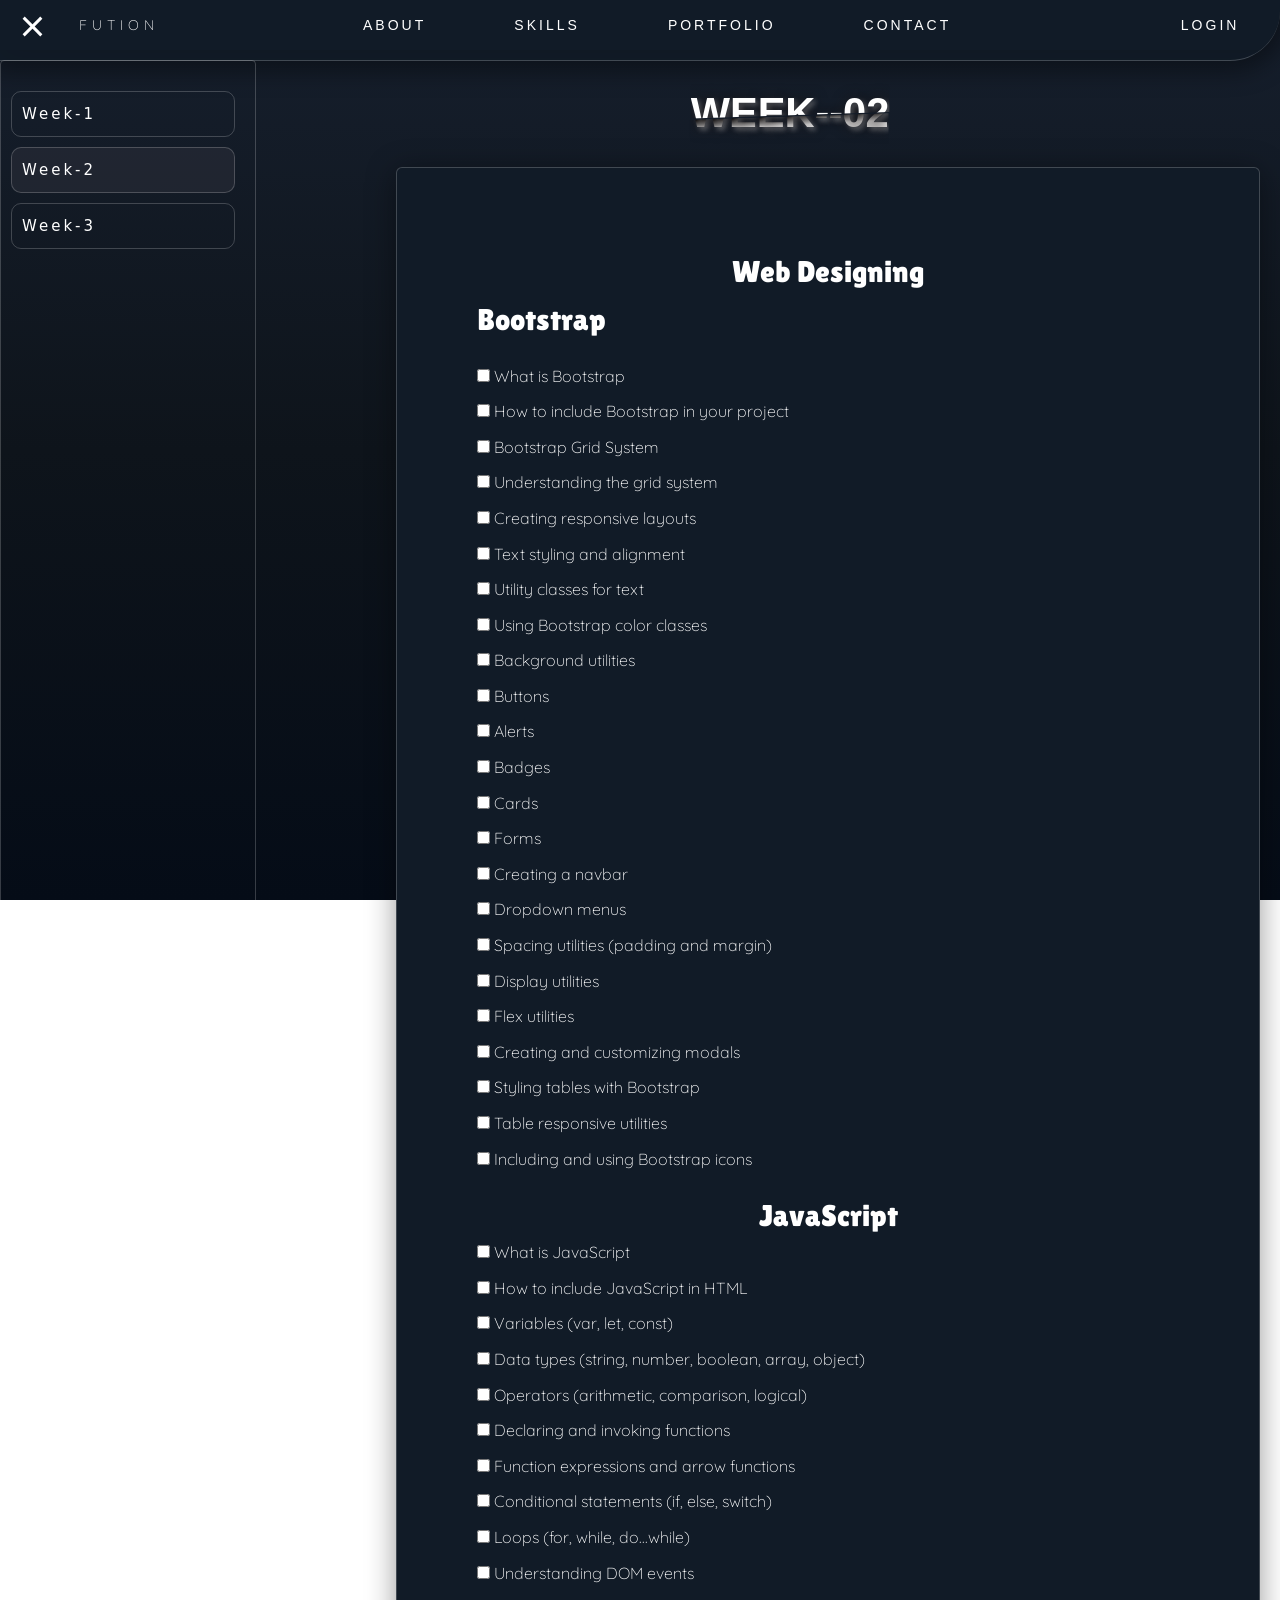
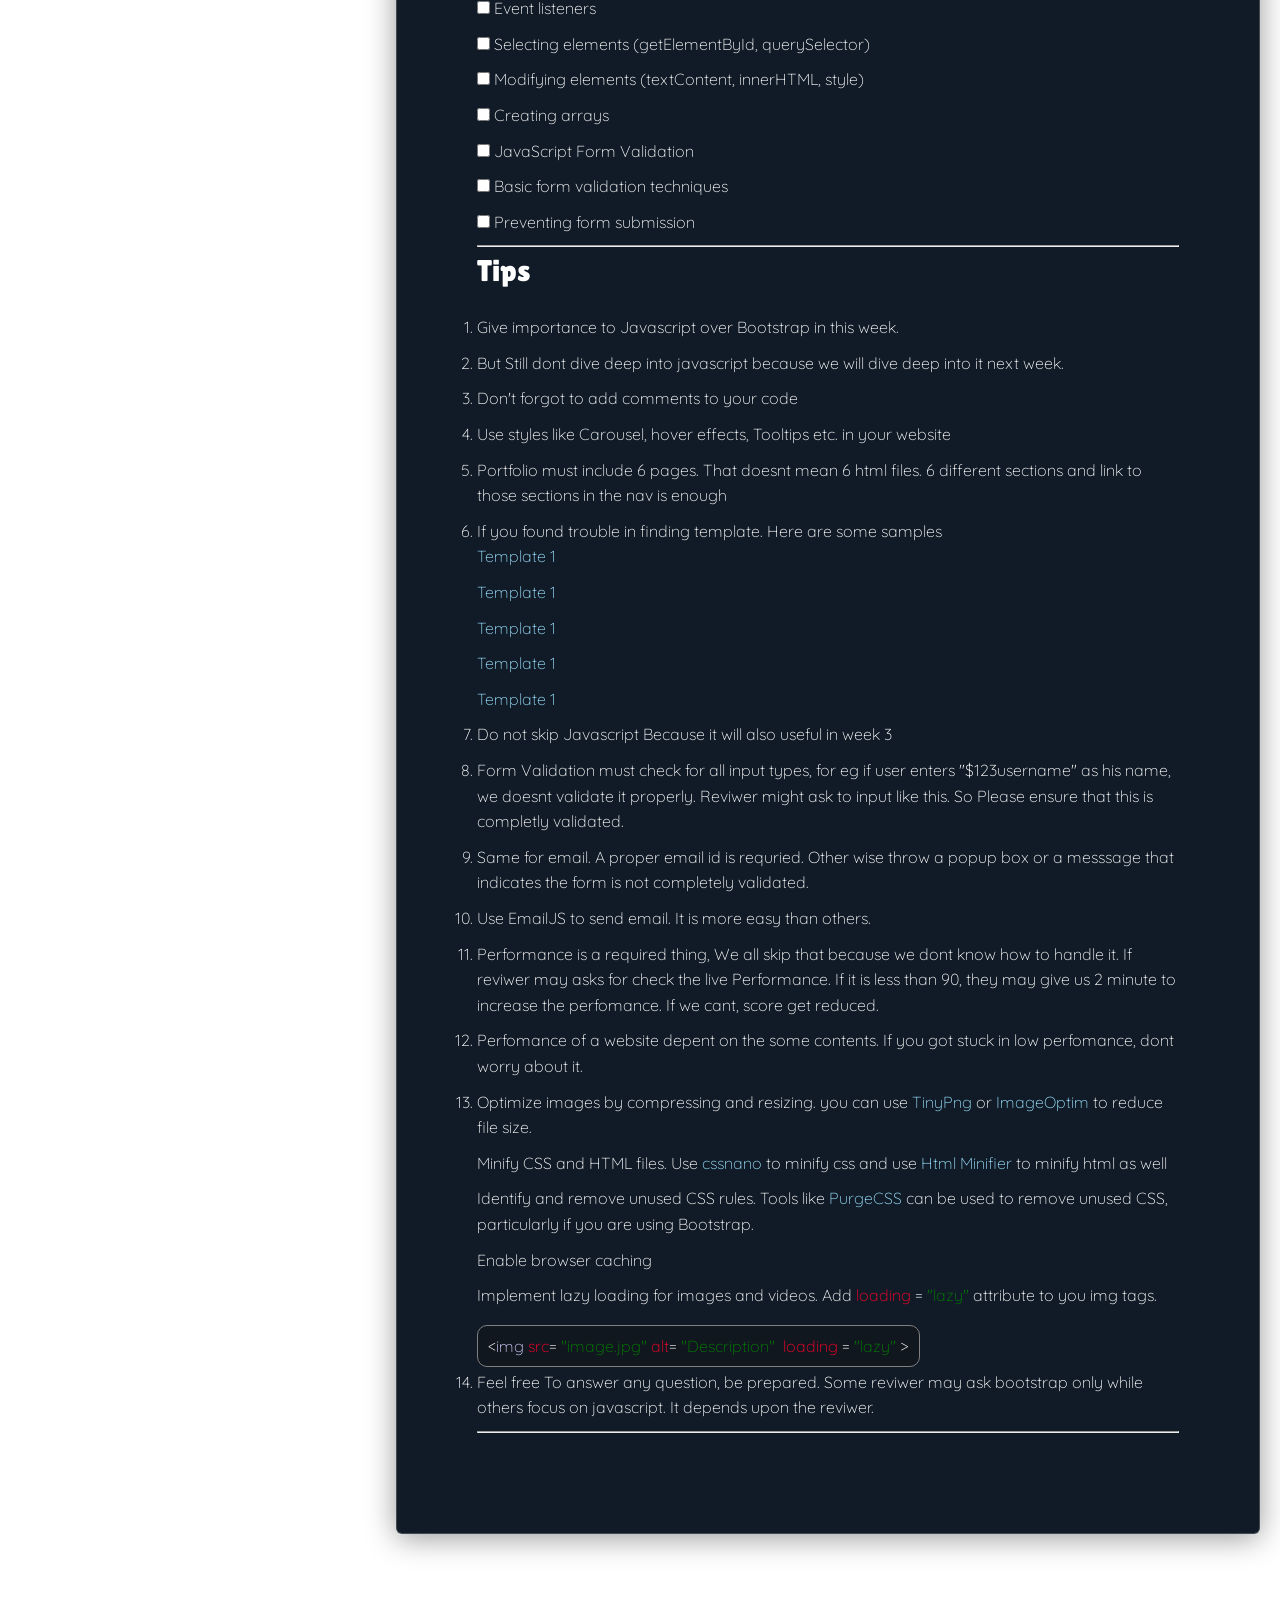
==== commit 9dc8de24: "added linnks to template" ====
--- a/week-2.html
+++ b/week-2.html
@@ -250,6 +250,15 @@
             Portfolio must include 6 pages. That doesnt mean 6 html files. 6
             different sections and link to those sections in the nav is enough
           </li>
+          <li>If you found trouble in finding template. Here are some samples
+            <ul>
+              <li><a href="https://github.com/technext/noah/archive/master.zip">Template 1</a></li>
+              <li><a href="https://github.com/technext/credo/archive/master.zip">Template 1</a></li>
+              <li><a href="https://github.com/technext/mark/releases/download/v.01/mark.zip">Template 1</a></li>
+              <li><a href="https://github.com/technext/proman/archive/refs/tags/v1.0.0.zip">Template 1</a></li>
+              <li><a href="https://github.com/themewagon/meyawo/archive/refs/tags/v1.0.0.zip">Template 1</a></li>
+            </ul>
+          </li>
           <li>Do not skip Javascript Because it will also useful in week 3</li>
           <li>
             Form Validation must check for all input types, for eg if user
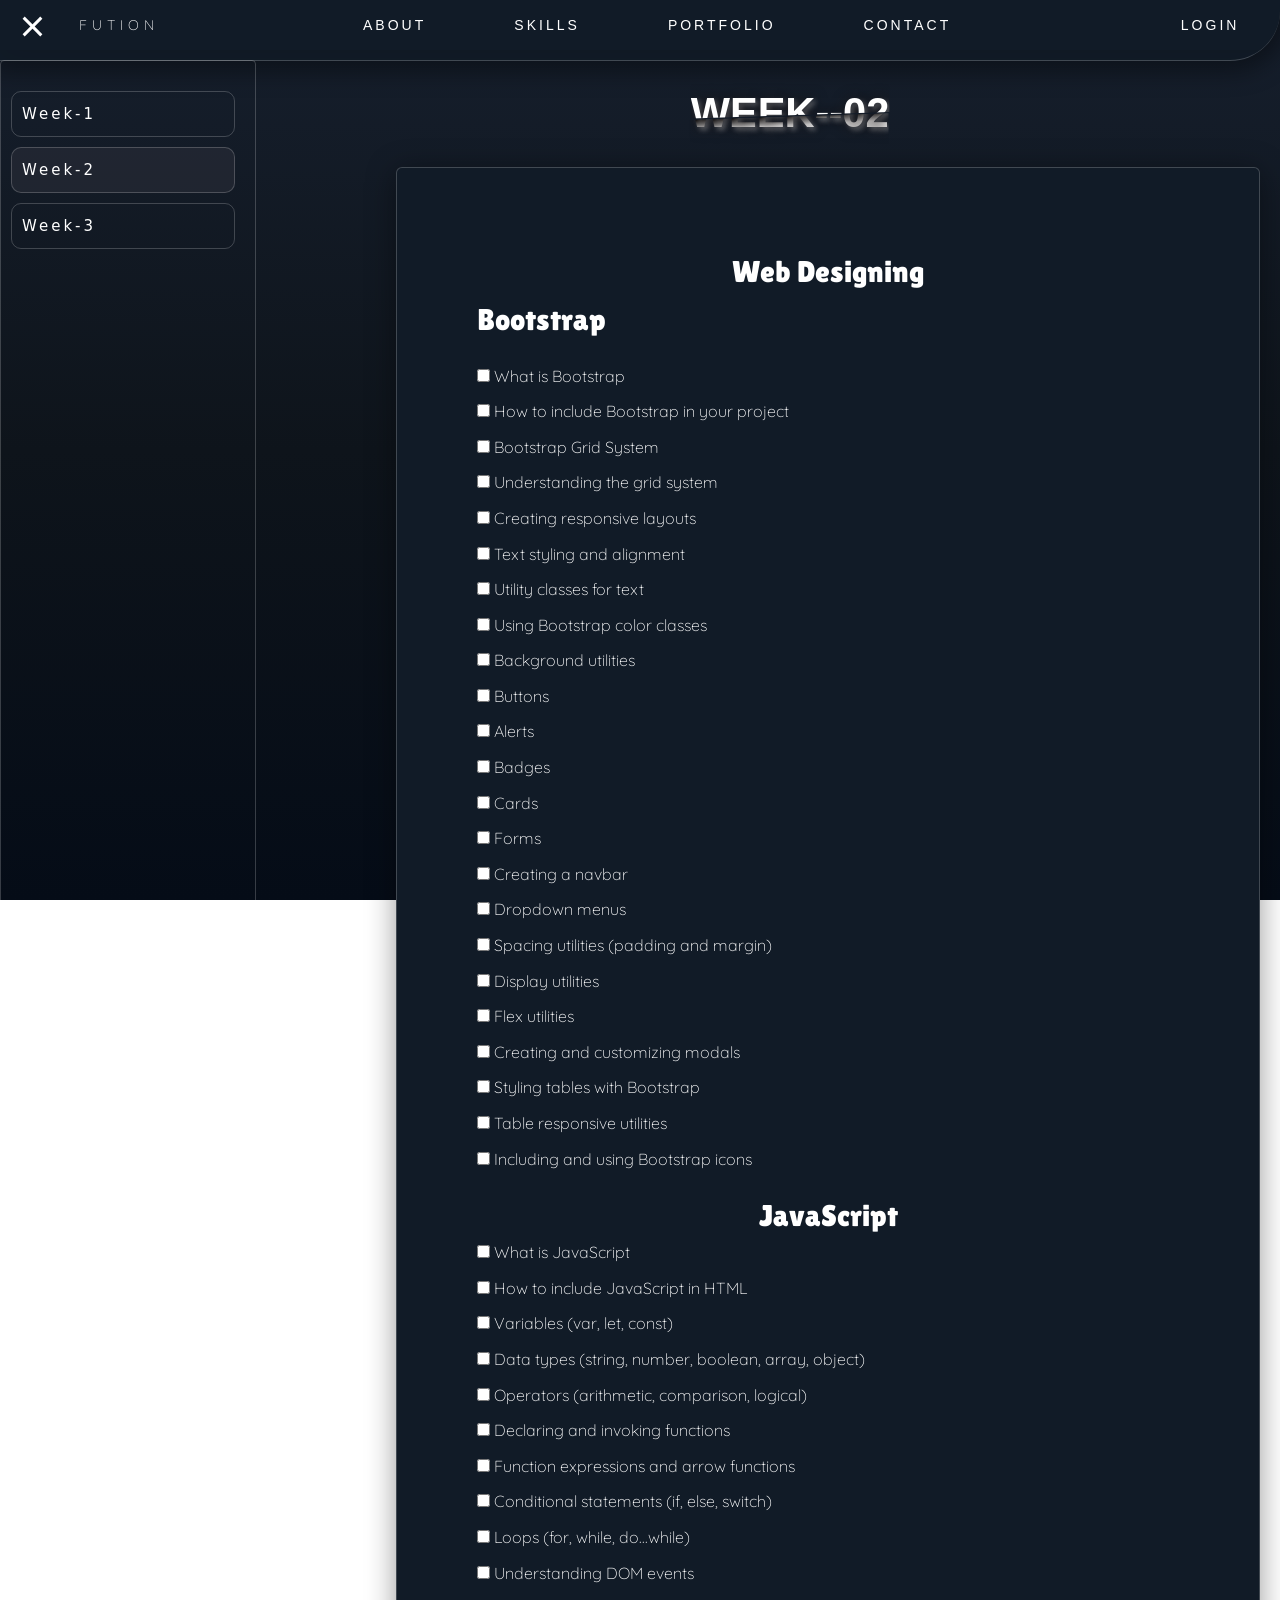
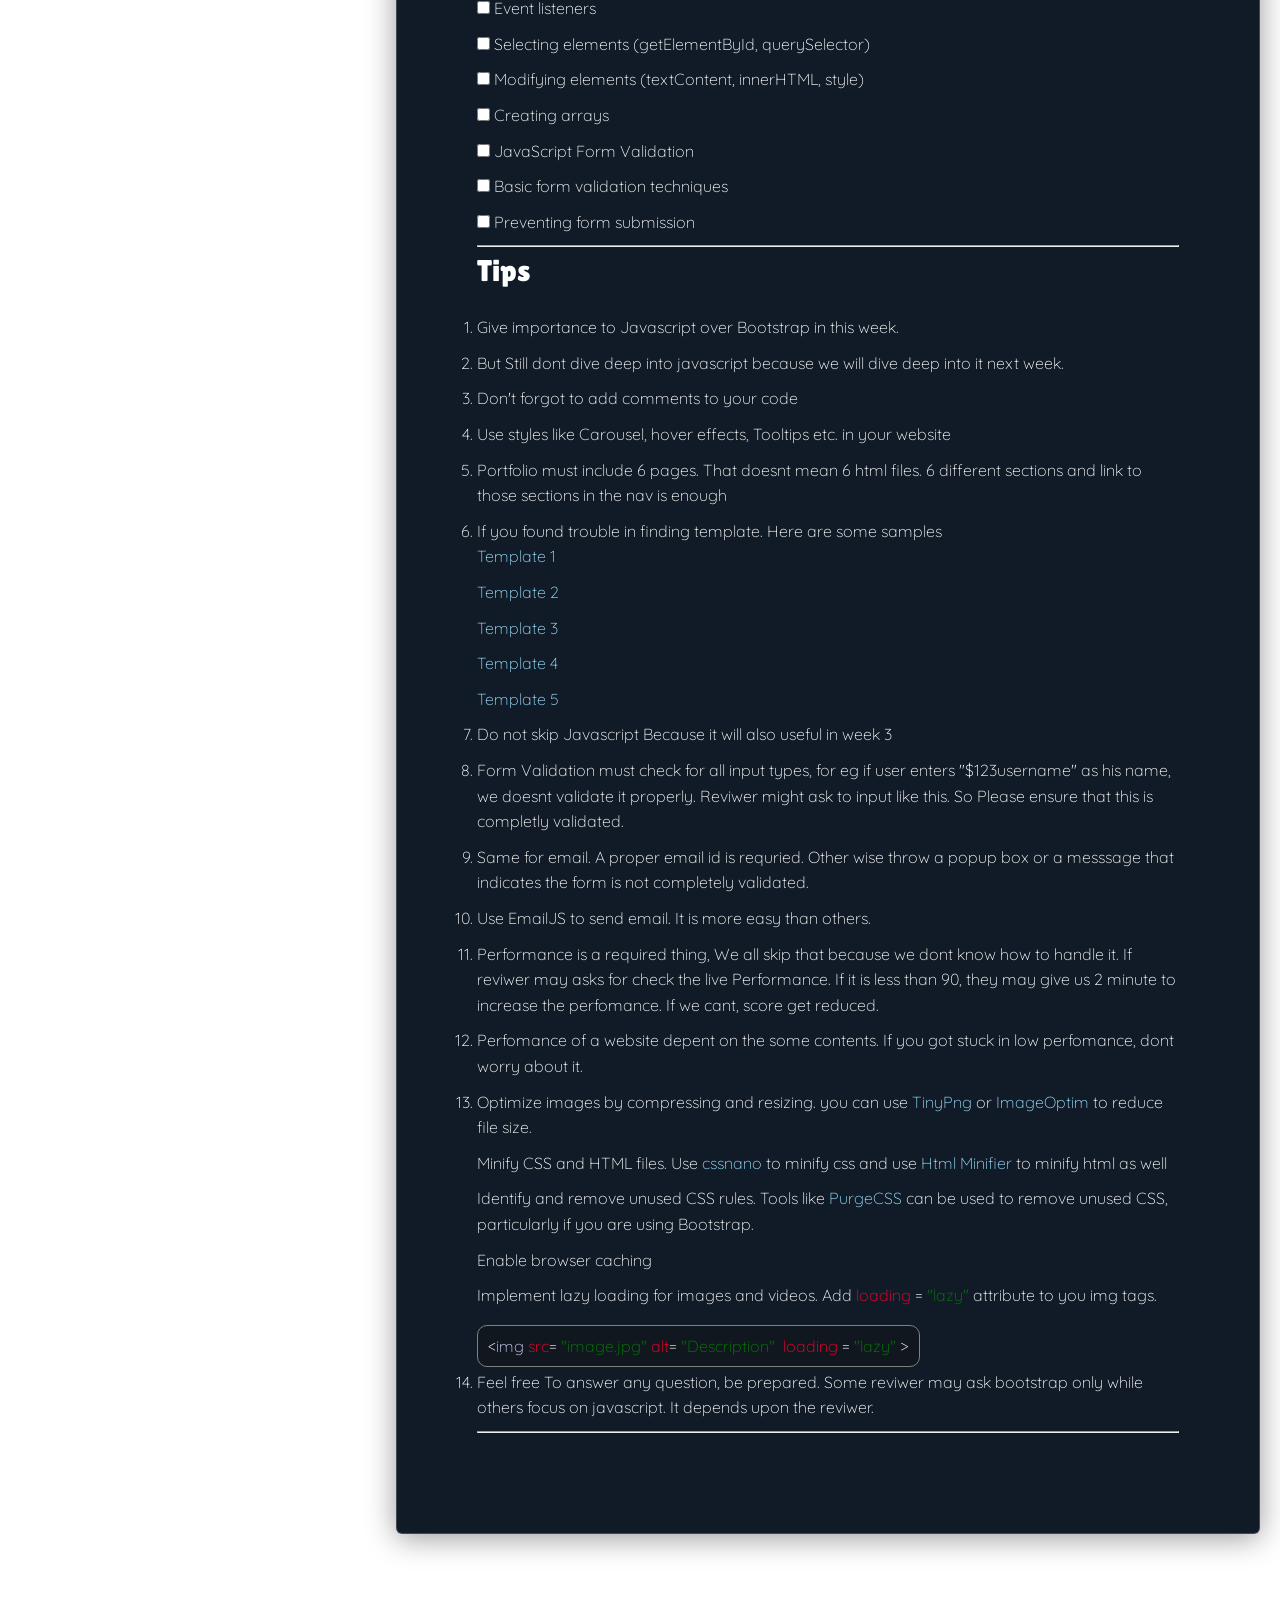
==== commit 210c93db: "changed spelling of tempalte" ====
--- a/week-2.html
+++ b/week-2.html
@@ -253,10 +253,10 @@
           <li>If you found trouble in finding template. Here are some samples
             <ul>
               <li><a href="https://github.com/technext/noah/archive/master.zip">Template 1</a></li>
-              <li><a href="https://github.com/technext/credo/archive/master.zip">Template 1</a></li>
-              <li><a href="https://github.com/technext/mark/releases/download/v.01/mark.zip">Template 1</a></li>
-              <li><a href="https://github.com/technext/proman/archive/refs/tags/v1.0.0.zip">Template 1</a></li>
-              <li><a href="https://github.com/themewagon/meyawo/archive/refs/tags/v1.0.0.zip">Template 1</a></li>
+              <li><a href="https://github.com/technext/credo/archive/master.zip">Template 2</a></li>
+              <li><a href="https://github.com/technext/mark/releases/download/v.01/mark.zip">Template 3</a></li>
+              <li><a href="https://github.com/technext/proman/archive/refs/tags/v1.0.0.zip">Template 4</a></li>
+              <li><a href="https://github.com/themewagon/meyawo/archive/refs/tags/v1.0.0.zip">Template 5</a></li>
             </ul>
           </li>
           <li>Do not skip Javascript Because it will also useful in week 3</li>
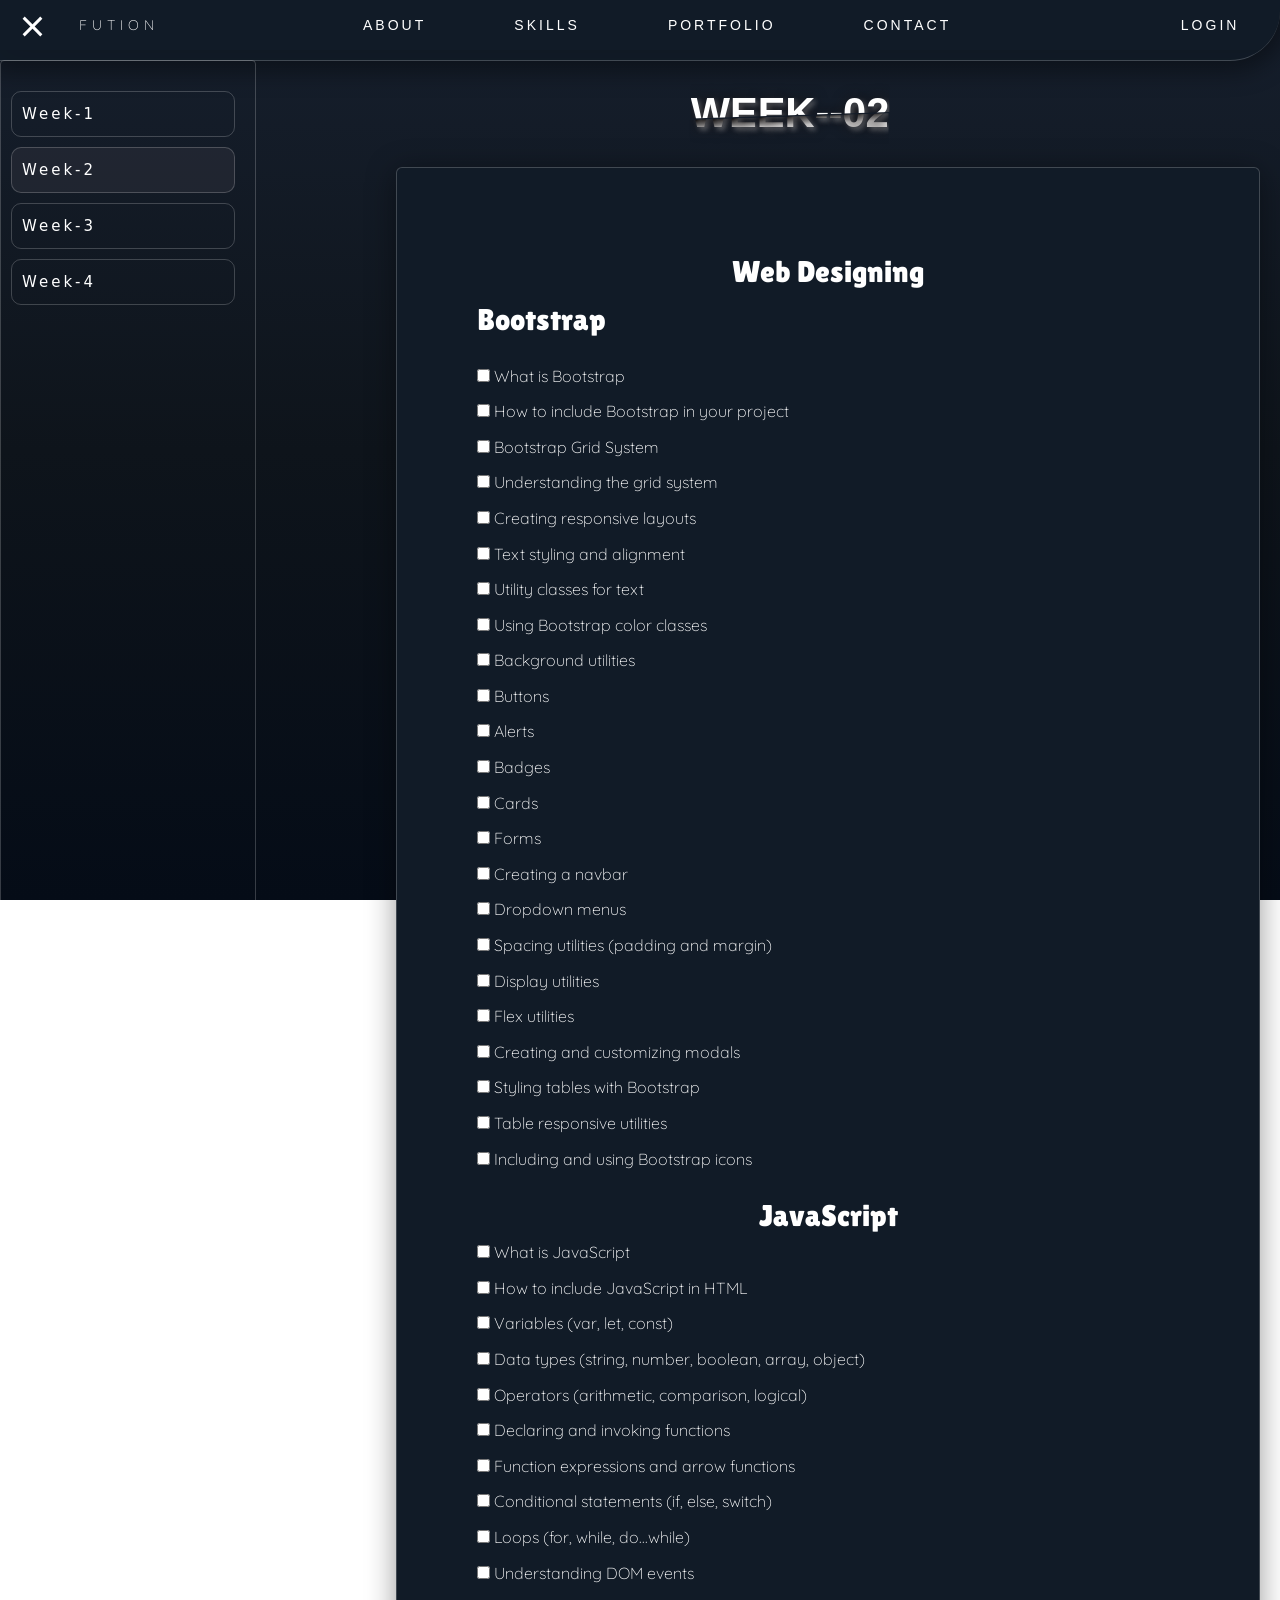
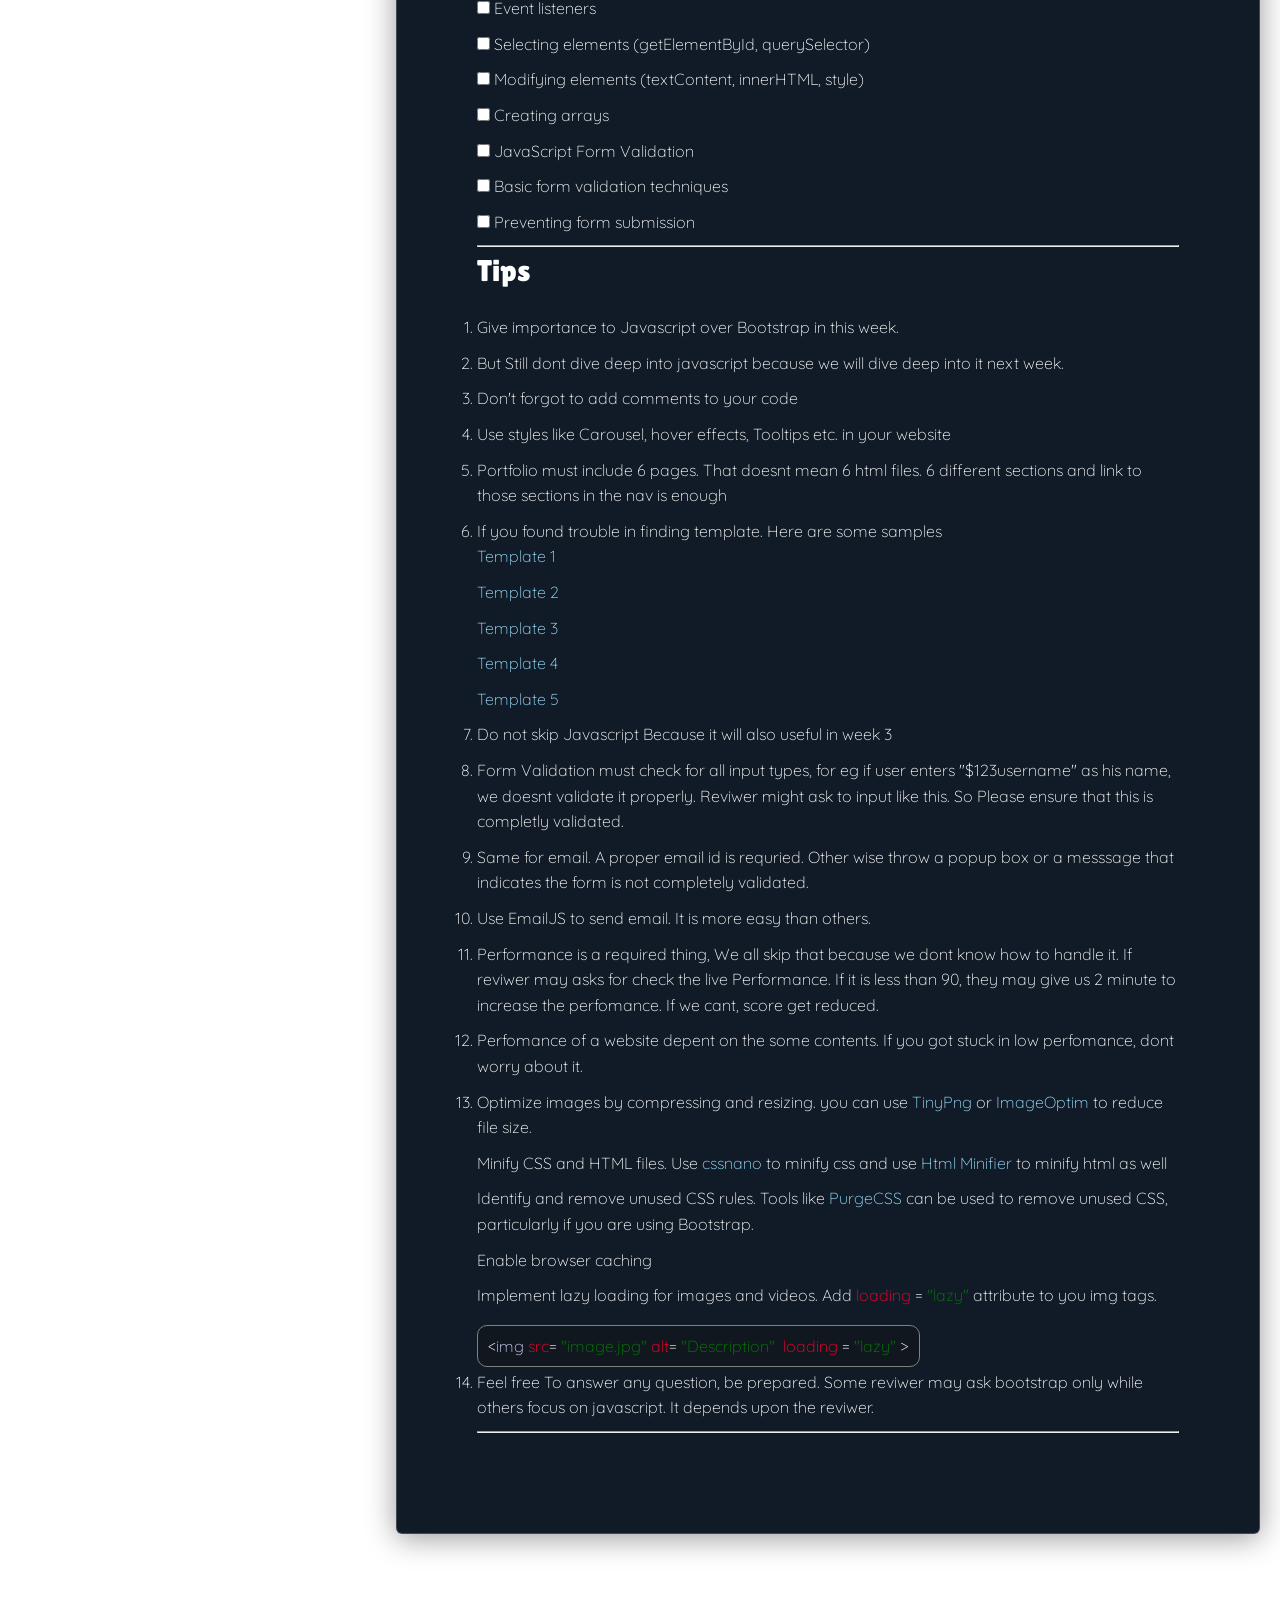
==== commit 8aef322a: "updated week 4" ====
--- a/week-2.html
+++ b/week-2.html
@@ -15,6 +15,7 @@
         <a class="nav-item" href="index.html">Week-1</a>
         <a class="nav-item" href="week-2.html" id="current">Week-2</a>
         <a class="nav-item" href="week-3.html">Week-3</a>
+        <a class="nav-item" href="week-4.html">Week-4</a>
         <!-- <a class="nav-item" href="#"></a> -->
       </nav>
     </div>
@@ -256,7 +257,7 @@
               <li><a href="https://github.com/technext/credo/archive/master.zip">Template 2</a></li>
               <li><a href="https://github.com/technext/mark/releases/download/v.01/mark.zip">Template 3</a></li>
               <li><a href="https://github.com/technext/proman/archive/refs/tags/v1.0.0.zip">Template 4</a></li>
-              <li><a href="https://github.com/themewagon/meyawo/archive/refs/tags/v1.0.0.zip">Template 5</a></li>
+              <li><a href="https://github.com/themewagon/meyawo/archive/refs/tags/v1.0.0.zip">Template 5 </a></li>
             </ul>
           </li>
           <li>Do not skip Javascript Because it will also useful in week 3</li>
